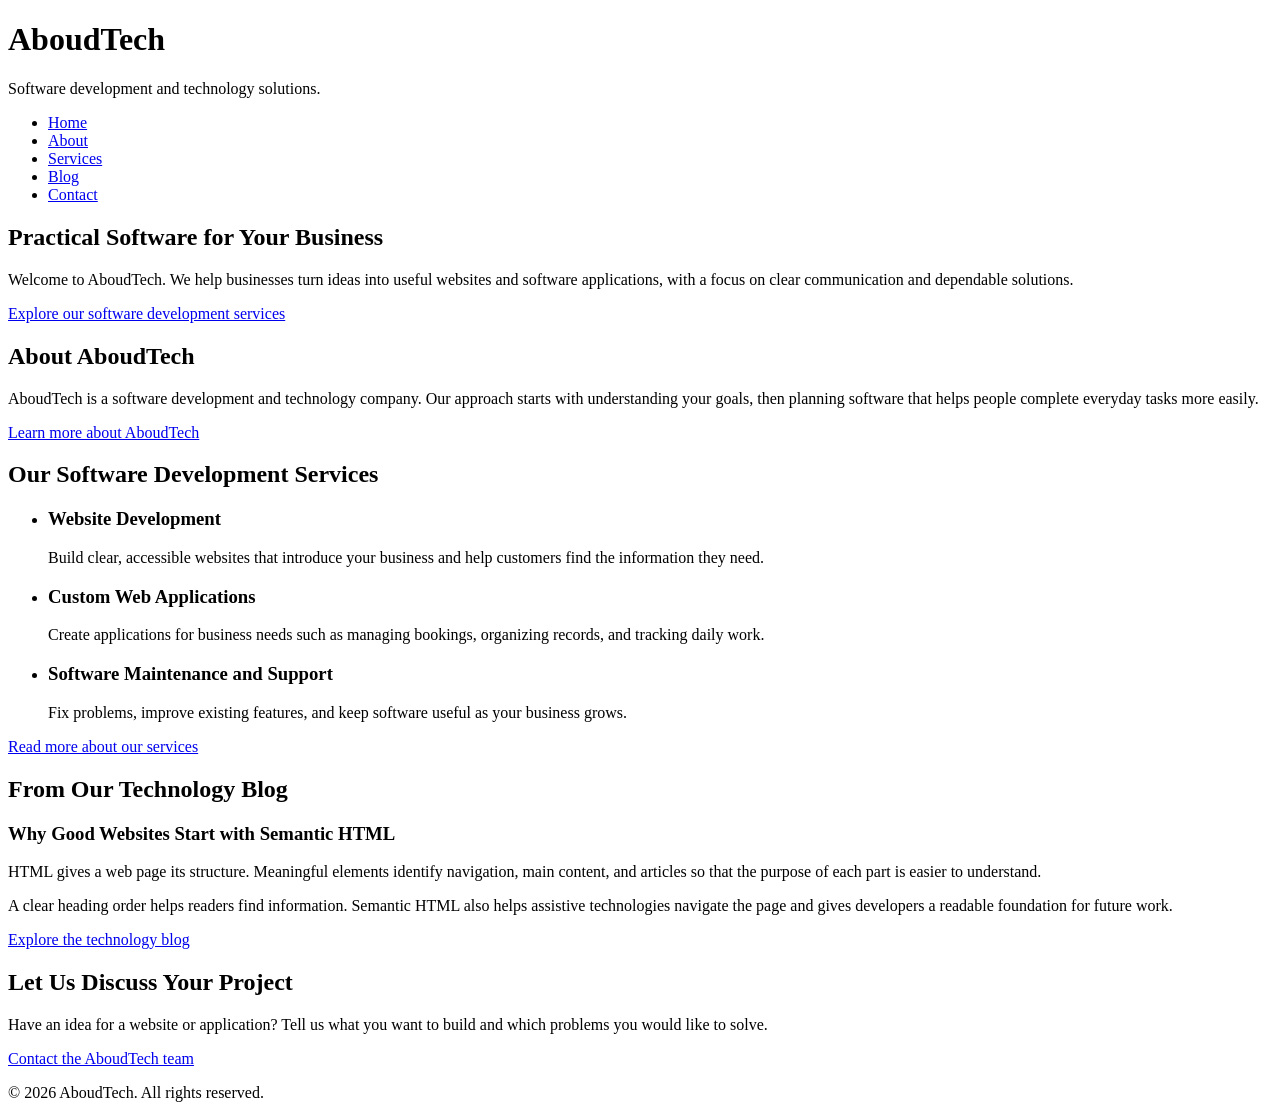
==== index.html @ 1f674611 "feat: create semantic HTML homepage" ====
<!doctype html>
<html lang="en">
  <head>
    <meta charset="UTF-8" />
    <meta name="viewport" content="width=device-width, initial-scale=1.0" />
    <meta
      name="description"
      content="Explore AboudTech's software development services, including websites, web applications, and ongoing software support."
    />
    <title>AboudTech | Home</title>
  </head>
  <body>
    <header>
      <h1>AboudTech</h1>
      <p>Software development and technology solutions.</p>
      <nav>
        <ul>
          <li><a href="index.html">Home</a></li>
          <li><a href="about.html">About</a></li>
          <li><a href="services.html">Services</a></li>
          <li><a href="blog.html">Blog</a></li>
          <li><a href="contact.html">Contact</a></li>
        </ul>
      </nav>
    </header>

    <main>
      <section>
        <h2>Practical Software for Your Business</h2>
        <p>
          Welcome to AboudTech. We help businesses turn ideas into useful websites
          and software applications, with a focus on clear communication and
          dependable solutions.
        </p>
        <p><a href="#services">Explore our software development services</a></p>
      </section>

      <section>
        <h2>About AboudTech</h2>
        <p>
          AboudTech is a software development and technology company. Our approach
          starts with understanding your goals, then planning software that helps
          people complete everyday tasks more easily.
        </p>
        <p><a href="about.html">Learn more about AboudTech</a></p>
      </section>

      <section id="services">
        <h2>Our Software Development Services</h2>
        <ul>
          <li>
            <h3>Website Development</h3>
            <p>
              Build clear, accessible websites that introduce your business and
              help customers find the information they need.
            </p>
          </li>
          <li>
            <h3>Custom Web Applications</h3>
            <p>
              Create applications for business needs such as managing bookings,
              organizing records, and tracking daily work.
            </p>
          </li>
          <li>
            <h3>Software Maintenance and Support</h3>
            <p>
              Fix problems, improve existing features, and keep software useful
              as your business grows.
            </p>
          </li>
        </ul>
        <p><a href="services.html">Read more about our services</a></p>
      </section>

      <section>
        <h2>From Our Technology Blog</h2>
        <article>
          <h3>Why Good Websites Start with Semantic HTML</h3>
          <p>
            HTML gives a web page its structure. Meaningful elements identify
            navigation, main content, and articles so that the purpose of each
            part is easier to understand.
          </p>
          <p>
            A clear heading order helps readers find information. Semantic HTML
            also helps assistive technologies navigate the page and gives
            developers a readable foundation for future work.
          </p>
        </article>
        <p><a href="blog.html">Explore the technology blog</a></p>
      </section>

      <section>
        <h2>Let Us Discuss Your Project</h2>
        <p>
          Have an idea for a website or application? Tell us what you want to
          build and which problems you would like to solve.
        </p>
        <p><a href="contact.html">Contact the AboudTech team</a></p>
      </section>
    </main>

    <footer>
      <p>&copy; 2026 AboudTech. All rights reserved.</p>
    </footer>
  </body>
</html>
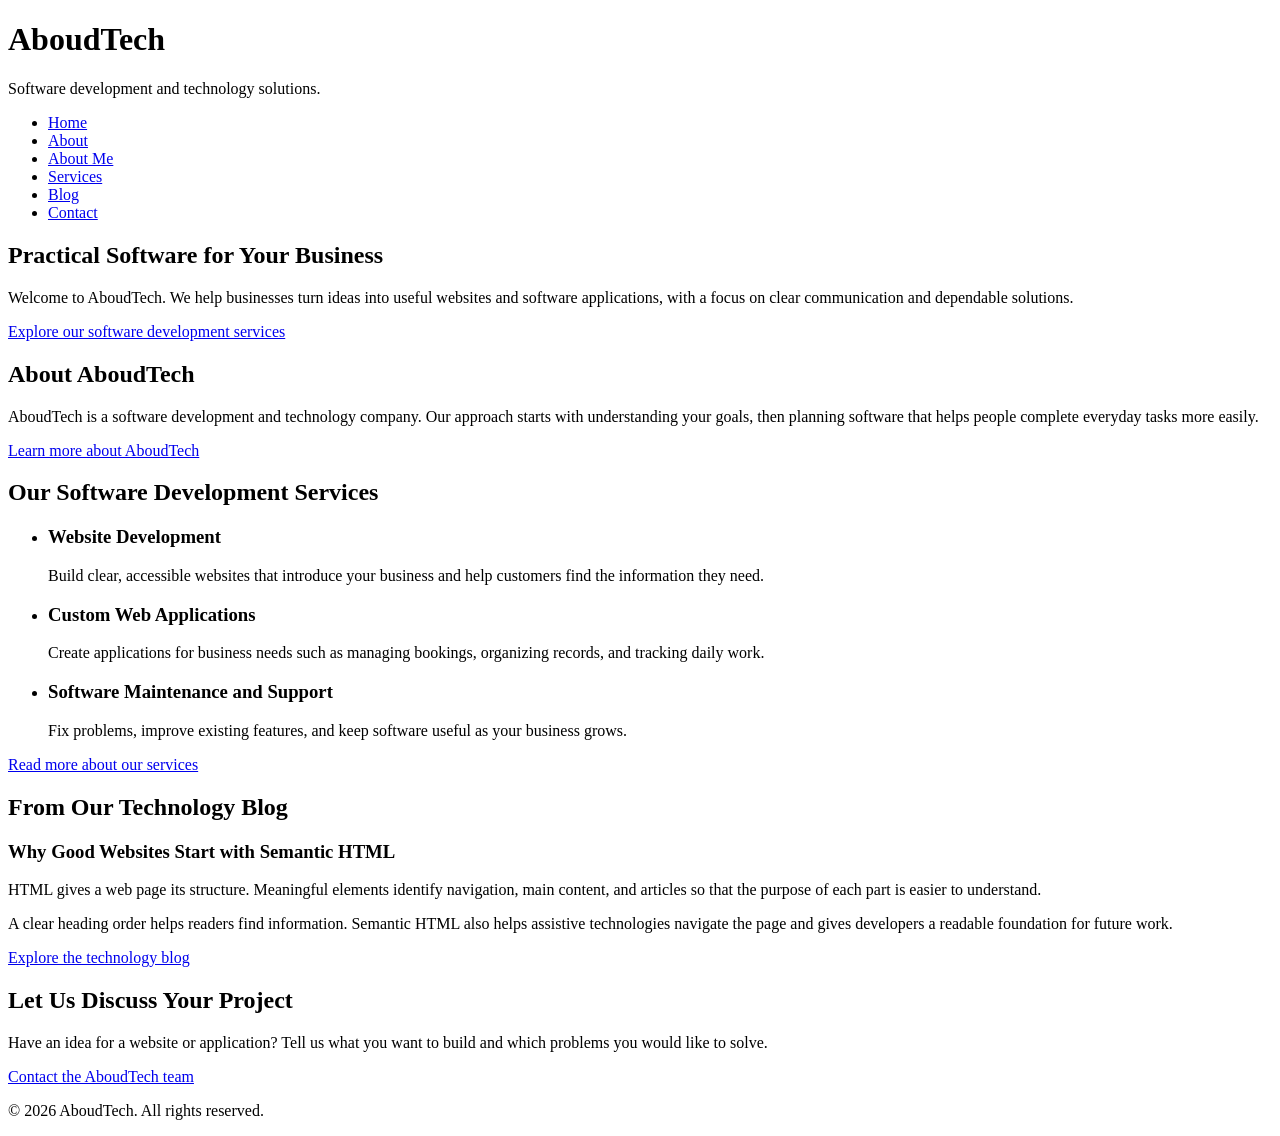
==== commit a87d2089: "add semantic personal profile and navigation" ====
--- a/index.html
+++ b/index.html
@@ -17,6 +17,7 @@
         <ul>
           <li><a href="index.html">Home</a></li>
           <li><a href="about.html">About</a></li>
+          <li><a href="profile.html">About Me</a></li>
           <li><a href="services.html">Services</a></li>
           <li><a href="blog.html">Blog</a></li>
           <li><a href="contact.html">Contact</a></li>
@@ -28,9 +29,9 @@
       <section>
         <h2>Practical Software for Your Business</h2>
         <p>
-          Welcome to AboudTech. We help businesses turn ideas into useful websites
-          and software applications, with a focus on clear communication and
-          dependable solutions.
+          Welcome to AboudTech. We help businesses turn ideas into useful
+          websites and software applications, with a focus on clear
+          communication and dependable solutions.
         </p>
         <p><a href="#services">Explore our software development services</a></p>
       </section>
@@ -38,9 +39,9 @@
       <section>
         <h2>About AboudTech</h2>
         <p>
-          AboudTech is a software development and technology company. Our approach
-          starts with understanding your goals, then planning software that helps
-          people complete everyday tasks more easily.
+          AboudTech is a software development and technology company. Our
+          approach starts with understanding your goals, then planning software
+          that helps people complete everyday tasks more easily.
         </p>
         <p><a href="about.html">Learn more about AboudTech</a></p>
       </section>
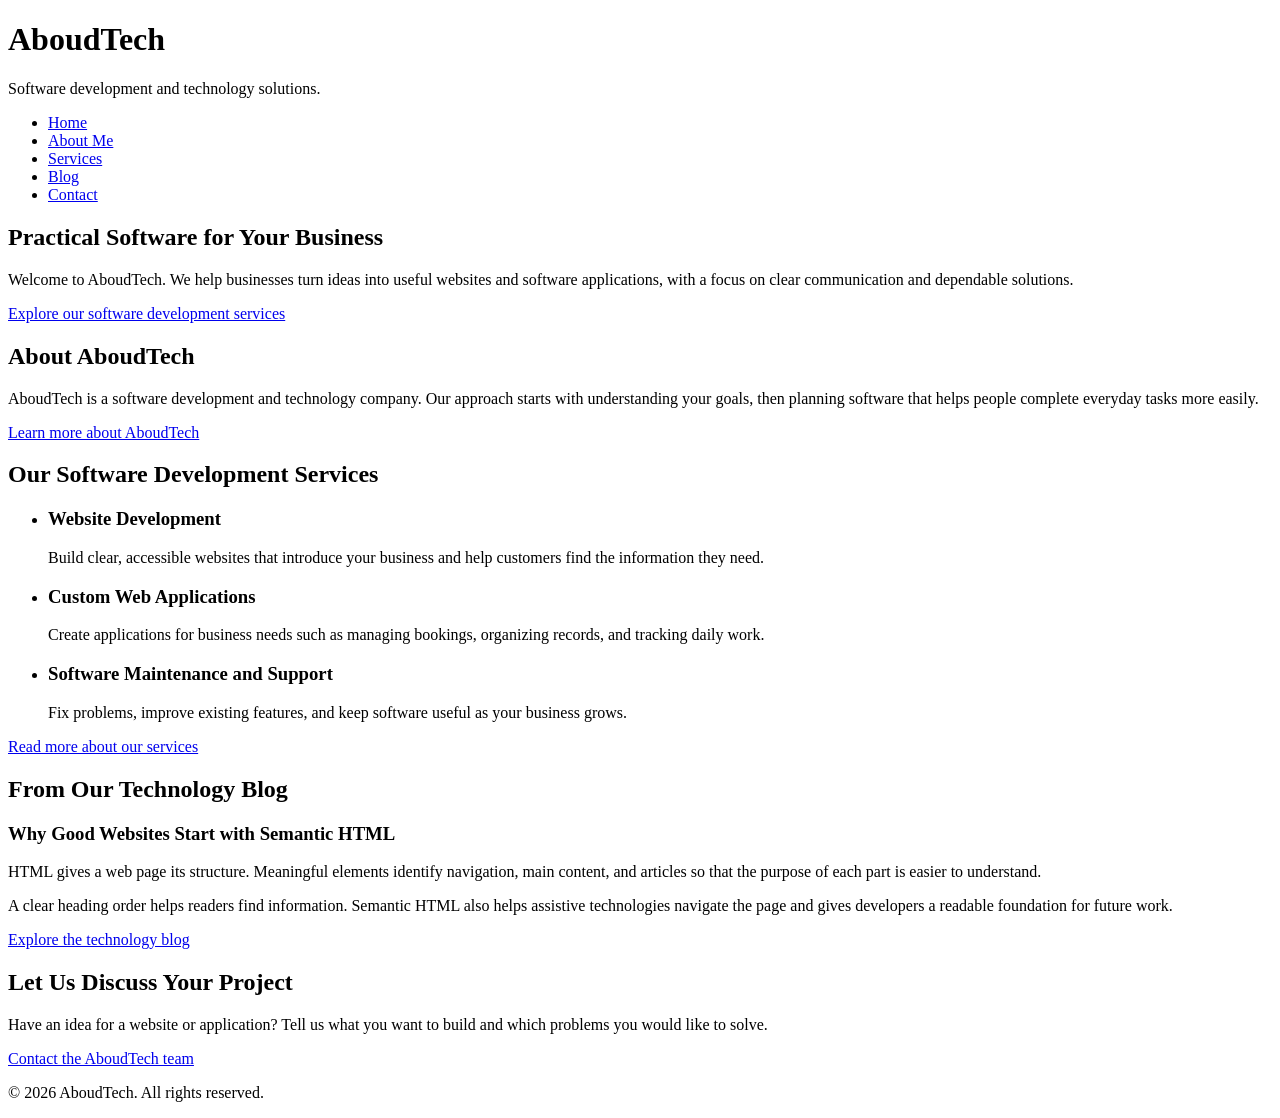
==== commit ce58ba19: "fix: remove duplicate About navigation link" ====
--- a/index.html
+++ b/index.html
@@ -16,7 +16,6 @@
       <nav>
         <ul>
           <li><a href="index.html">Home</a></li>
-          <li><a href="about.html">About</a></li>
           <li><a href="profile.html">About Me</a></li>
           <li><a href="services.html">Services</a></li>
           <li><a href="blog.html">Blog</a></li>
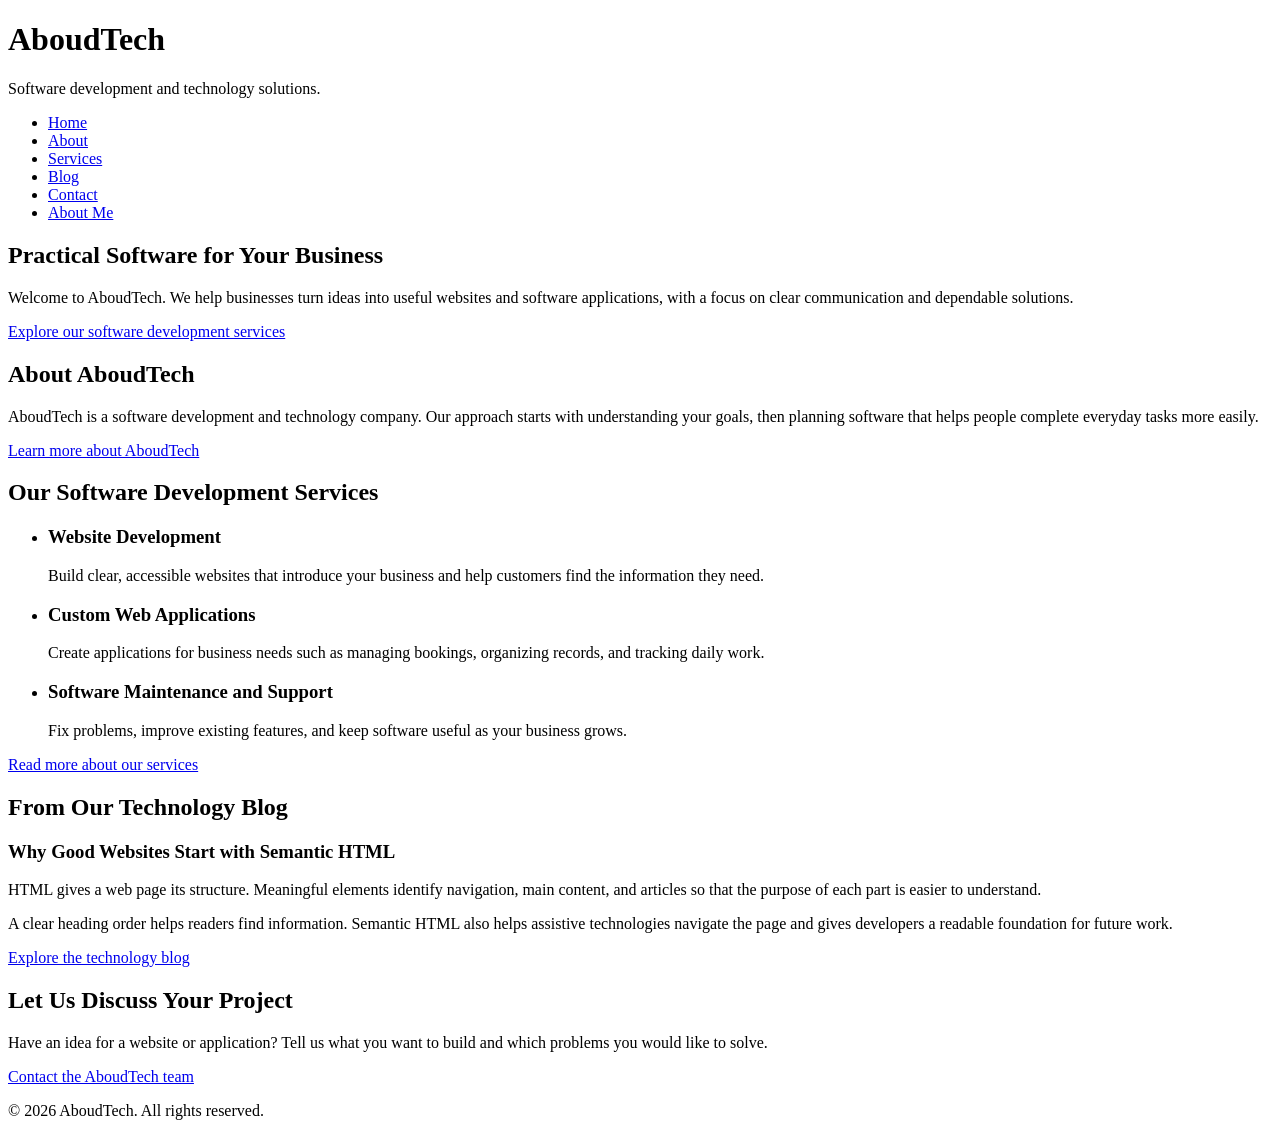
==== commit da57c138: "Added new pages and contact form" ====
--- a/index.html
+++ b/index.html
@@ -13,13 +13,14 @@
     <header>
       <h1>AboudTech</h1>
       <p>Software development and technology solutions.</p>
-      <nav>
+      <nav aria-label="Main navigation">
         <ul>
-          <li><a href="index.html">Home</a></li>
-          <li><a href="profile.html">About Me</a></li>
+          <li><a href="index.html" aria-current="page">Home</a></li>
+          <li><a href="about.html">About</a></li>
           <li><a href="services.html">Services</a></li>
           <li><a href="blog.html">Blog</a></li>
           <li><a href="contact.html">Contact</a></li>
+          <li><a href="profile.html">About Me</a></li>
         </ul>
       </nav>
     </header>
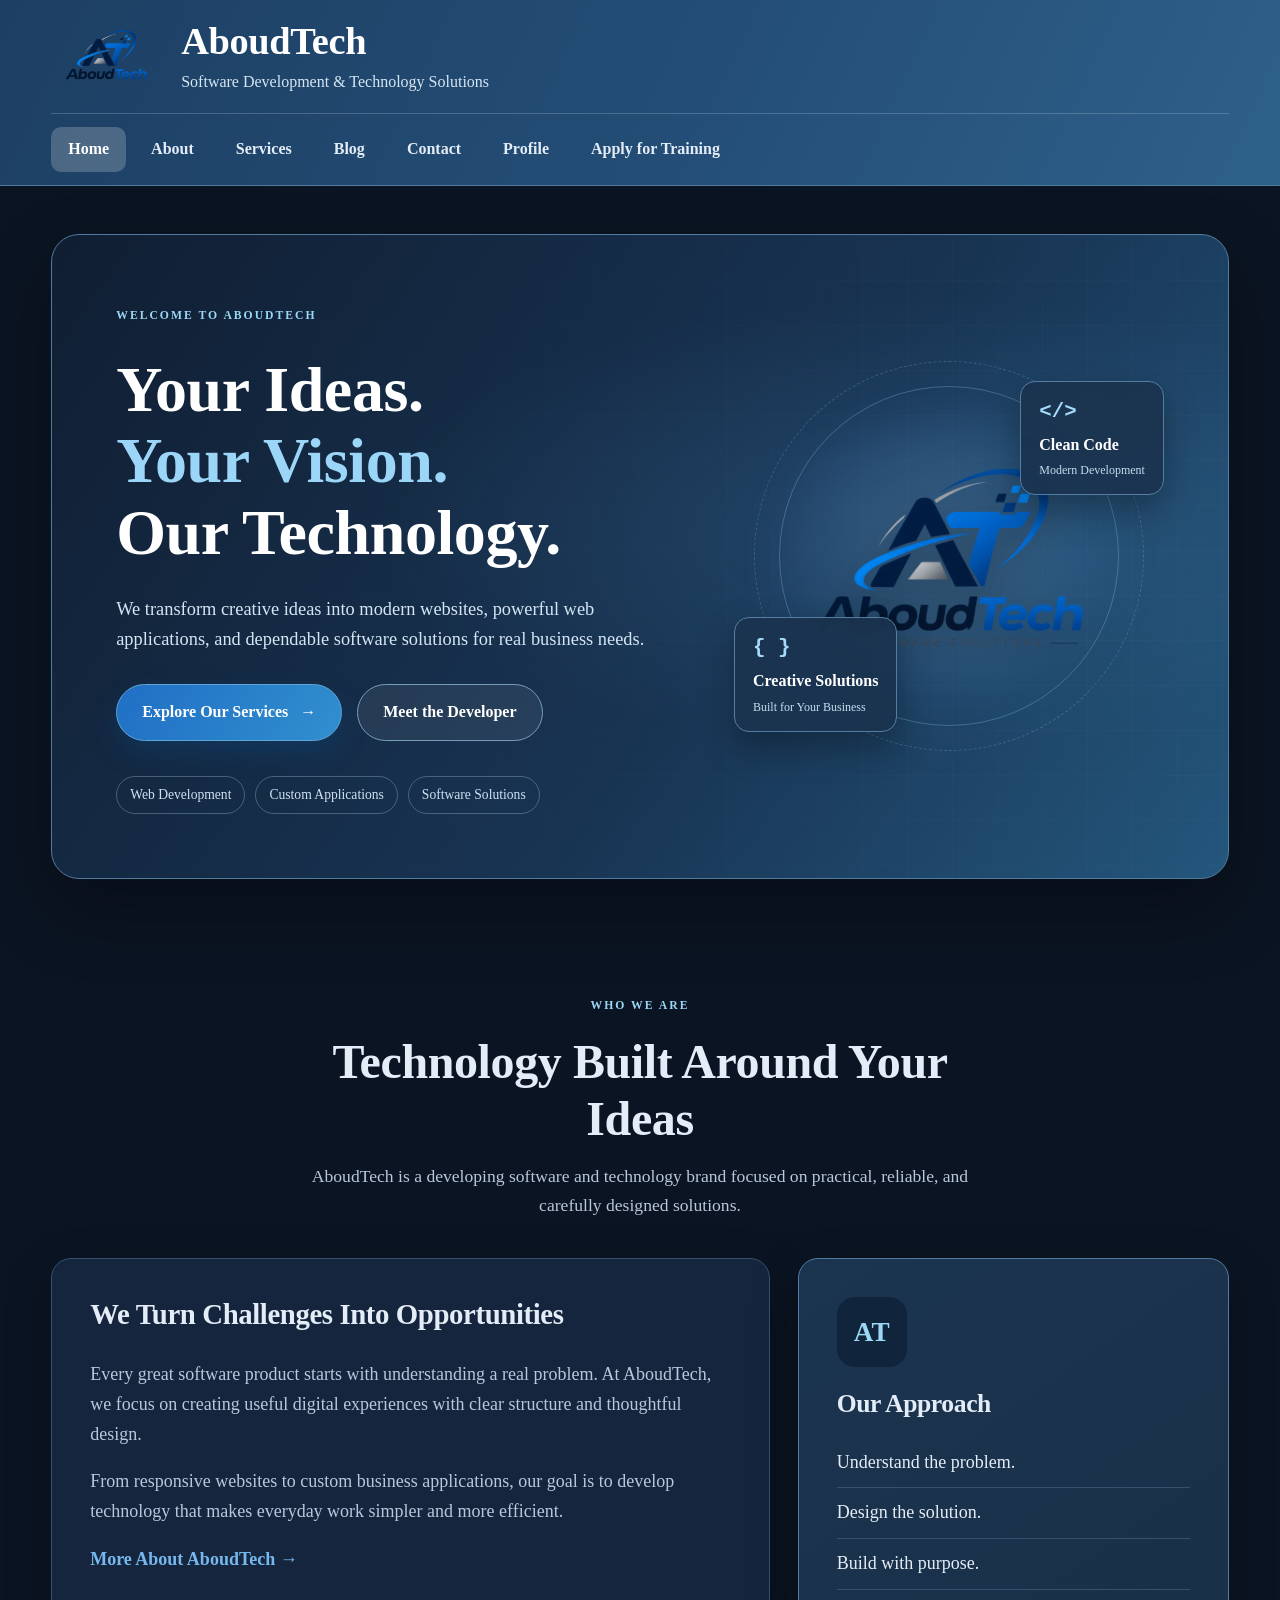
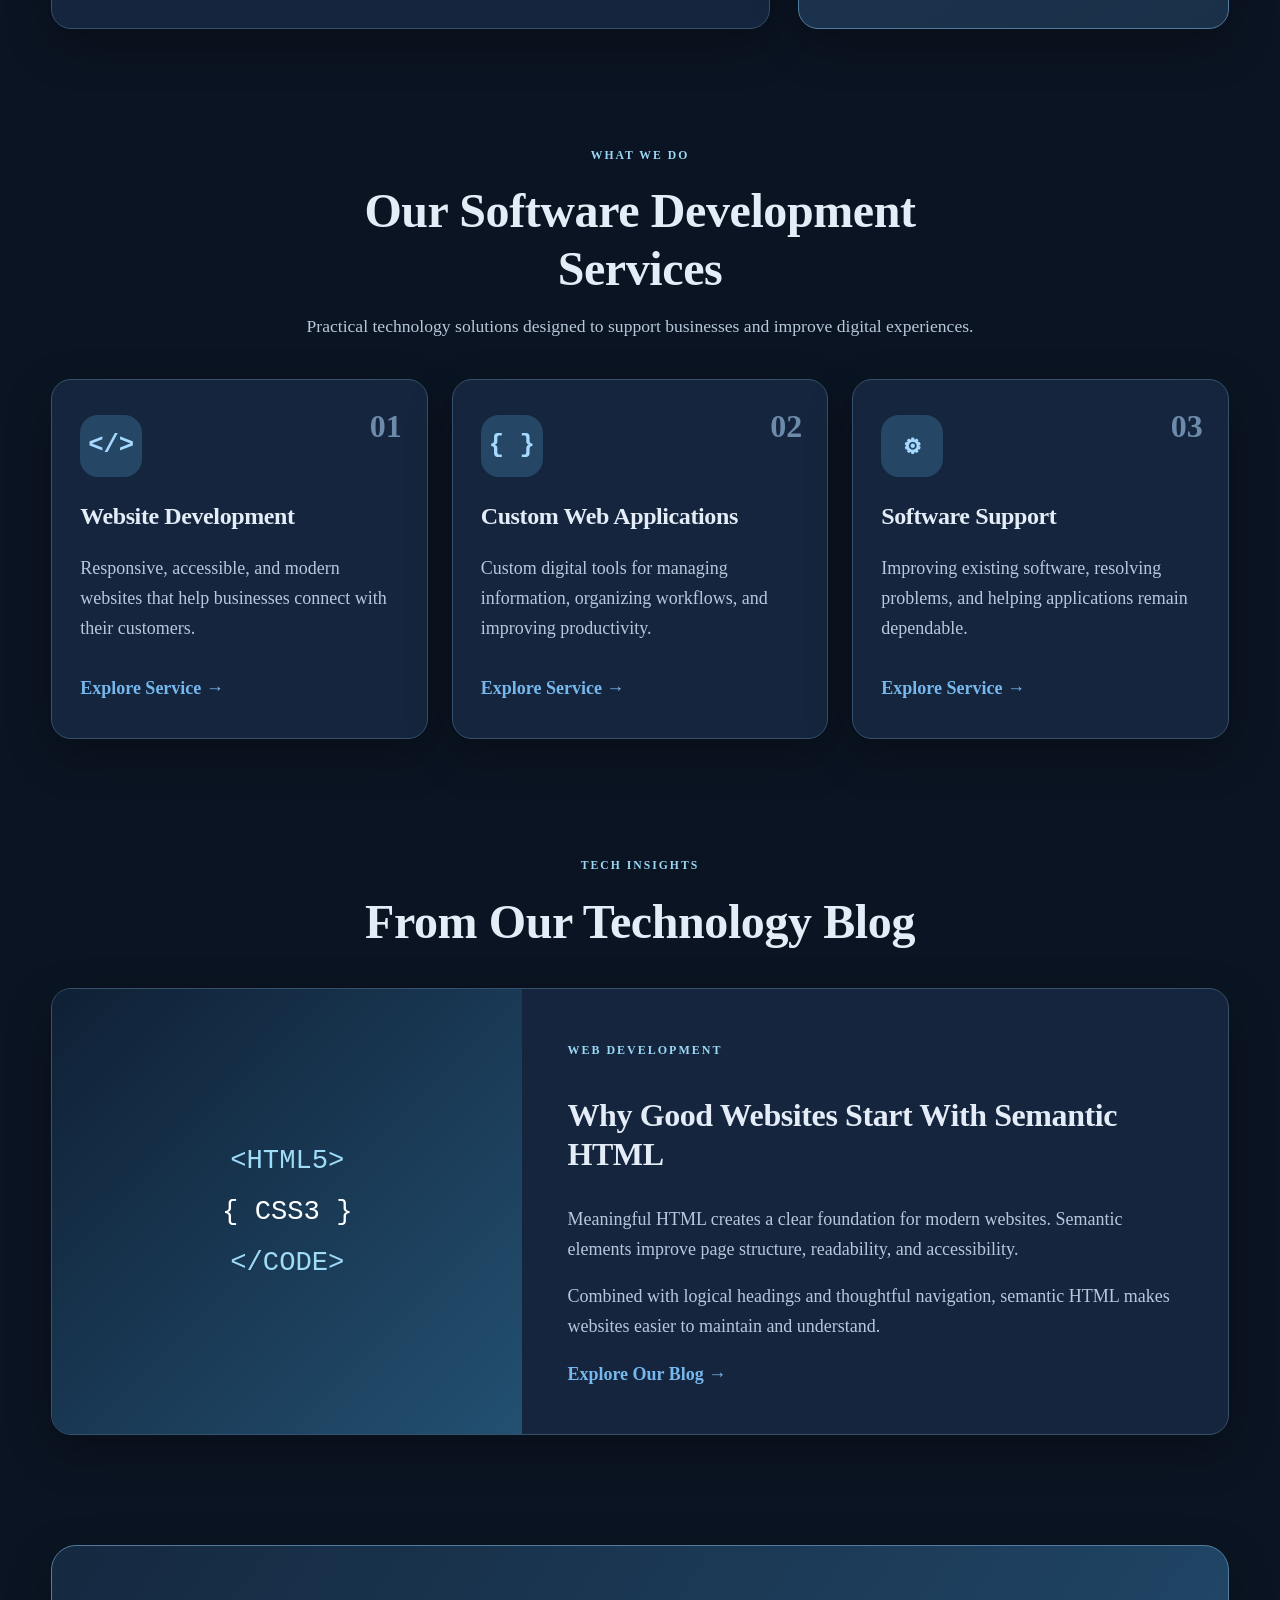
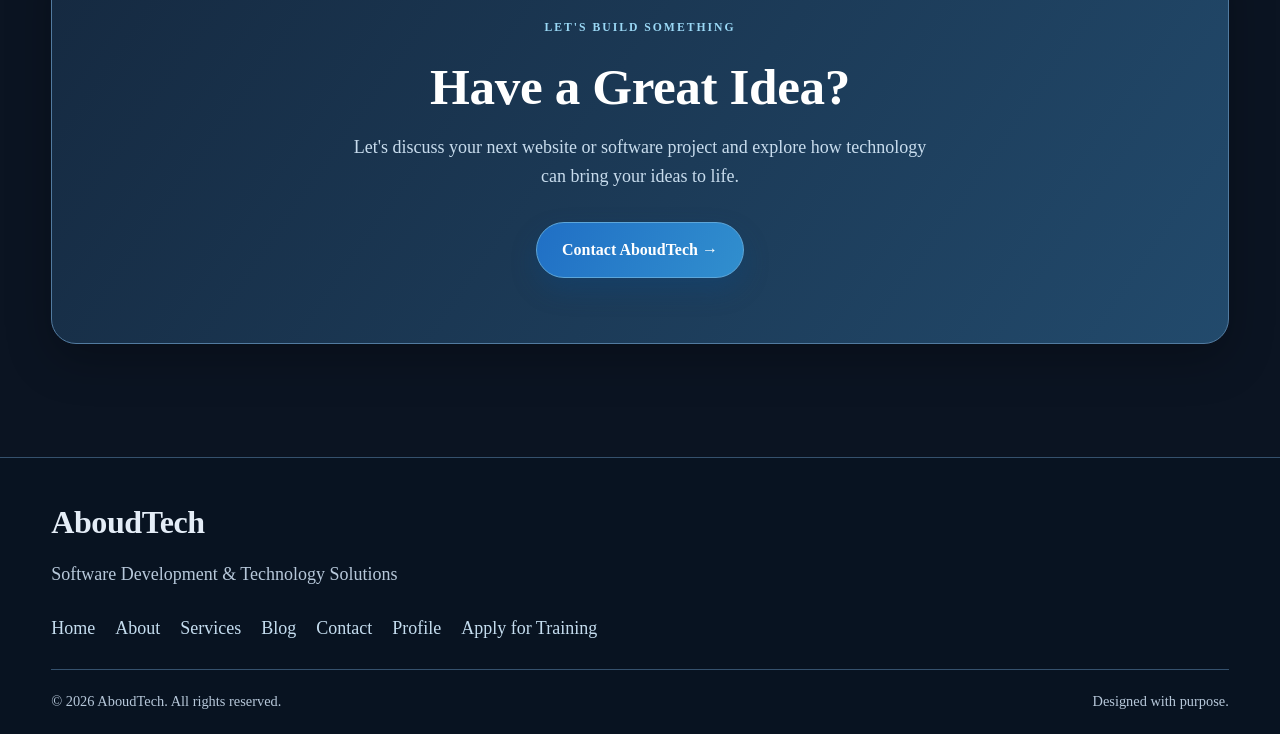
==== commit 1d8ee8b8: "Finished Days 1 to 5 HTML and CSS website" ====
--- a/index.html
+++ b/index.html
@@ -5,105 +5,258 @@
     <meta name="viewport" content="width=device-width, initial-scale=1.0" />
     <meta
       name="description"
-      content="Explore AboudTech's software development services, including websites, web applications, and ongoing software support."
+      content="AboudTech builds modern websites, web applications, and practical software solutions."
     />
-    <title>AboudTech | Home</title>
+    <title>AboudTech | Software Solutions</title>
+    <link rel="stylesheet" href="assets/css/style.css" />
   </head>
+
   <body>
-    <header>
-      <h1>AboudTech</h1>
-      <p>Software development and technology solutions.</p>
-      <nav aria-label="Main navigation">
-        <ul>
-          <li><a href="index.html" aria-current="page">Home</a></li>
-          <li><a href="about.html">About</a></li>
-          <li><a href="services.html">Services</a></li>
-          <li><a href="blog.html">Blog</a></li>
-          <li><a href="contact.html">Contact</a></li>
-          <li><a href="profile.html">About Me</a></li>
-        </ul>
-      </nav>
+    <!-- Website Header -->
+    <header class="site-header">
+      <div class="header-container">
+        <div class="brand">
+          <a href="index.html" class="site-logo" aria-label="AboudTech Home">
+            <img
+              src="assets/images/aboudtech-logo.png"
+              alt="AboudTech logo"
+              width="110"
+            />
+          </a>
+          <div class="brand-info">
+            <h1>AboudTech</h1>
+            <p>Software Development & Technology Solutions</p>
+          </div>
+        </div>
+
+        <nav aria-label="Main navigation">
+          <ul>
+            <li><a href="index.html" aria-current="page">Home</a></li>
+            <li><a href="about.html">About</a></li>
+            <li><a href="services.html">Services</a></li>
+            <li><a href="blog.html">Blog</a></li>
+            <li><a href="contact.html">Contact</a></li>
+            <li><a href="profile.html">Profile</a></li>
+            <li><a href="application.html">Apply for Training</a></li>
+          </ul>
+        </nav>
+      </div>
     </header>
 
-    <main>
-      <section>
-        <h2>Practical Software for Your Business</h2>
-        <p>
-          Welcome to AboudTech. We help businesses turn ideas into useful
-          websites and software applications, with a focus on clear
-          communication and dependable solutions.
-        </p>
-        <p><a href="#services">Explore our software development services</a></p>
-      </section>
-
-      <section>
-        <h2>About AboudTech</h2>
-        <p>
-          AboudTech is a software development and technology company. Our
-          approach starts with understanding your goals, then planning software
-          that helps people complete everyday tasks more easily.
-        </p>
-        <p><a href="about.html">Learn more about AboudTech</a></p>
-      </section>
-
-      <section id="services">
-        <h2>Our Software Development Services</h2>
-        <ul>
-          <li>
+    <main class="home-main">
+      <!-- Premium Hero -->
+      <section class="hero" aria-labelledby="hero-title">
+        <div class="hero-content">
+          <span class="eyebrow">WELCOME TO ABOUDTECH</span>
+
+          <h2 id="hero-title">
+            Your Ideas.
+            <span>Your Vision.</span>
+            Our Technology.
+          </h2>
+
+          <p>
+            We transform creative ideas into modern websites, powerful web
+            applications, and dependable software solutions for real business
+            needs.
+          </p>
+
+          <div class="hero-actions">
+            <a href="services.html" class="btn btn-primary">
+              Explore Our Services
+              <span aria-hidden="true">&rarr;</span>
+            </a>
+            <a href="profile.html" class="btn btn-outline">
+              Meet the Developer
+            </a>
+          </div>
+
+          <div class="hero-tags" aria-label="Our focus areas">
+            <span>Web Development</span>
+            <span>Custom Applications</span>
+            <span>Software Solutions</span>
+          </div>
+        </div>
+
+        <div class="hero-visual" aria-hidden="true">
+          <div class="orbit orbit-one"></div>
+          <div class="orbit orbit-two"></div>
+
+          <div class="hero-logo-card">
+            <img src="assets/images/aboudtech-logo.png" alt="" />
+          </div>
+
+          <div class="floating-card floating-one">
+            <span class="floating-symbol">&lt;/&gt;</span>
+            <strong>Clean Code</strong>
+            <small>Modern Development</small>
+          </div>
+
+          <div class="floating-card floating-two">
+            <span class="floating-symbol">{ }</span>
+            <strong>Creative Solutions</strong>
+            <small>Built for Your Business</small>
+          </div>
+        </div>
+      </section>
+
+      <!-- About Section -->
+      <section class="about-section" aria-labelledby="about-title">
+        <div class="section-heading">
+          <span class="section-label">WHO WE ARE</span>
+          <h2 id="about-title">Technology Built Around Your Ideas</h2>
+          <p>
+            AboudTech is a developing software and technology brand focused on
+            practical, reliable, and carefully designed solutions.
+          </p>
+        </div>
+
+        <div class="about-content">
+          <div class="about-description">
+            <h3>We Turn Challenges Into Opportunities</h3>
+            <p>
+              Every great software product starts with understanding a real
+              problem. At AboudTech, we focus on creating useful digital
+              experiences with clear structure and thoughtful design.
+            </p>
+            <p>
+              From responsive websites to custom business applications, our goal
+              is to develop technology that makes everyday work simpler and more
+              efficient.
+            </p>
+            <a href="about.html" class="text-link">
+              More About AboudTech &rarr;
+            </a>
+          </div>
+
+          <div class="about-highlight">
+            <div class="highlight-icon" aria-hidden="true">AT</div>
+            <h3>Our Approach</h3>
+            <p>Understand the problem.</p>
+            <p>Design the solution.</p>
+            <p>Build with purpose.</p>
+          </div>
+        </div>
+      </section>
+
+      <!-- Services -->
+      <section
+        id="services"
+        class="services-section"
+        aria-labelledby="services-title"
+      >
+        <div class="section-heading">
+          <span class="section-label">WHAT WE DO</span>
+          <h2 id="services-title">Our Software Development Services</h2>
+          <p>
+            Practical technology solutions designed to support businesses and
+            improve digital experiences.
+          </p>
+        </div>
+
+        <ul class="service-grid">
+          <li class="service-card">
+            <span class="service-number">01</span>
+            <span class="service-icon" aria-hidden="true">&lt;/&gt;</span>
             <h3>Website Development</h3>
             <p>
-              Build clear, accessible websites that introduce your business and
-              help customers find the information they need.
-            </p>
+              Responsive, accessible, and modern websites that help businesses
+              connect with their customers.
+            </p>
+            <a href="services.html">Explore Service &rarr;</a>
           </li>
-          <li>
+
+          <li class="service-card">
+            <span class="service-number">02</span>
+            <span class="service-icon" aria-hidden="true">{ }</span>
             <h3>Custom Web Applications</h3>
             <p>
-              Create applications for business needs such as managing bookings,
-              organizing records, and tracking daily work.
-            </p>
+              Custom digital tools for managing information, organizing
+              workflows, and improving productivity.
+            </p>
+            <a href="services.html">Explore Service &rarr;</a>
           </li>
-          <li>
-            <h3>Software Maintenance and Support</h3>
-            <p>
-              Fix problems, improve existing features, and keep software useful
-              as your business grows.
-            </p>
+
+          <li class="service-card">
+            <span class="service-number">03</span>
+            <span class="service-icon" aria-hidden="true">&#9881;</span>
+            <h3>Software Support</h3>
+            <p>
+              Improving existing software, resolving problems, and helping
+              applications remain dependable.
+            </p>
+            <a href="services.html">Explore Service &rarr;</a>
           </li>
         </ul>
-        <p><a href="services.html">Read more about our services</a></p>
-      </section>
-
-      <section>
-        <h2>From Our Technology Blog</h2>
-        <article>
-          <h3>Why Good Websites Start with Semantic HTML</h3>
-          <p>
-            HTML gives a web page its structure. Meaningful elements identify
-            navigation, main content, and articles so that the purpose of each
-            part is easier to understand.
-          </p>
-          <p>
-            A clear heading order helps readers find information. Semantic HTML
-            also helps assistive technologies navigate the page and gives
-            developers a readable foundation for future work.
-          </p>
+      </section>
+
+      <!-- Technology Blog -->
+      <section class="blog-section" aria-labelledby="blog-title">
+        <div class="section-heading">
+          <span class="section-label">TECH INSIGHTS</span>
+          <h2 id="blog-title">From Our Technology Blog</h2>
+        </div>
+
+        <article class="featured-article">
+          <div class="article-illustration" aria-hidden="true">
+            <span>&lt;HTML5&gt;</span>
+            <span>{ CSS3 }</span>
+            <span>&lt;/CODE&gt;</span>
+          </div>
+
+          <div class="article-content">
+            <span class="article-category">WEB DEVELOPMENT</span>
+            <h3>Why Good Websites Start With Semantic HTML</h3>
+            <p>
+              Meaningful HTML creates a clear foundation for modern websites.
+              Semantic elements improve page structure, readability, and
+              accessibility.
+            </p>
+            <p>
+              Combined with logical headings and thoughtful navigation, semantic
+              HTML makes websites easier to maintain and understand.
+            </p>
+            <a href="blog.html" class="text-link"> Explore Our Blog &rarr; </a>
+          </div>
         </article>
-        <p><a href="blog.html">Explore the technology blog</a></p>
-      </section>
-
-      <section>
-        <h2>Let Us Discuss Your Project</h2>
+      </section>
+
+      <!-- Contact CTA -->
+      <section class="contact-cta" aria-labelledby="contact-title">
+        <span class="section-label">LET'S BUILD SOMETHING</span>
+        <h2 id="contact-title">Have a Great Idea?</h2>
         <p>
-          Have an idea for a website or application? Tell us what you want to
-          build and which problems you would like to solve.
+          Let's discuss your next website or software project and explore how
+          technology can bring your ideas to life.
         </p>
-        <p><a href="contact.html">Contact the AboudTech team</a></p>
+        <a href="contact.html" class="btn btn-primary">
+          Contact AboudTech &rarr;
+        </a>
       </section>
     </main>
 
-    <footer>
-      <p>&copy; 2026 AboudTech. All rights reserved.</p>
+    <footer class="site-footer">
+      <div class="footer-inner">
+        <div class="footer-brand">
+          <h2>AboudTech</h2>
+          <p>Software Development & Technology Solutions</p>
+        </div>
+
+        <nav aria-label="Footer navigation">
+          <a href="index.html">Home</a>
+          <a href="about.html">About</a>
+          <a href="services.html">Services</a>
+          <a href="blog.html">Blog</a>
+          <a href="contact.html">Contact</a>
+          <a href="profile.html">Profile</a>
+          <a href="application.html">Apply for Training</a>
+        </nav>
+
+        <div class="footer-bottom">
+          <p>&copy; 2026 AboudTech. All rights reserved.</p>
+          <p>Designed with purpose.</p>
+        </div>
+      </div>
     </footer>
   </body>
 </html>
--- a/assets/css/style.css
+++ b/assets/css/style.css
@@ -0,0 +1,2465 @@
+/* AboudTech — Midnight Blue | HTML5 + CSS3 Foundation */
+/* One design system; no JavaScript or external CSS framework. */
+:root {
+  --navy: #0d2342;
+  --navy-dark: #0b1422;
+  --blue: #318be2;
+  --sky: #76b8ed;
+  --cyan: #9ad8f5;
+  --background: #0b1422;
+  --surface: #14253d;
+  --surface-soft: #1b344f;
+  --surface-raised: #203d5c;
+  --text: #e4edf7;
+  --muted: #b7c8da;
+  --white: #ffffff;
+  --border: #35516d;
+  --border-strong: #527ba0;
+  --radius: 20px;
+  --shadow: 0 16px 45px rgba(0, 0, 0, 0.25);
+  --shadow-hover: 0 24px 55px rgba(0, 0, 0, 0.36);
+}
+
+/* Base */
+*,
+*::before,
+*::after {
+  box-sizing: border-box;
+}
+html {
+  scroll-behavior: smooth;
+}
+body {
+  margin: 0;
+  font:
+    18px/1.65 "Times New Roman",
+    Times,
+    serif;
+  color: var(--text);
+  background: var(--background);
+}
+button,
+input,
+select,
+textarea {
+  font: inherit;
+}
+img {
+  display: block;
+  max-width: 100%;
+}
+a {
+  color: var(--sky);
+  transition:
+    color 0.25s ease,
+    background-color 0.25s ease,
+    transform 0.25s ease;
+}
+a:hover {
+  color: var(--cyan);
+}
+a:focus-visible,
+button:focus-visible,
+input:focus-visible,
+select:focus-visible,
+textarea:focus-visible {
+  outline: 3px solid var(--cyan);
+  outline-offset: 3px;
+}
+h1,
+h2,
+h3,
+h4 {
+  line-height: 1.2;
+  letter-spacing: -0.4px;
+}
+
+/* Header: muted deep blue, rather than a bright strip */
+body > header {
+  padding: 0;
+  color: var(--text);
+  background: linear-gradient(115deg, #1d3f63, #244e77 56%, #2e618a);
+  border-bottom: 1px solid var(--border-strong);
+}
+.header-container,
+.footer-inner {
+  width: min(92%, 1200px);
+  margin-inline: auto;
+}
+.brand {
+  display: flex;
+  align-items: center;
+  gap: 20px;
+  padding: 18px 0;
+}
+.site-logo {
+  display: inline-flex;
+  flex-shrink: 0;
+  align-items: center;
+}
+.site-logo img {
+  width: 110px;
+  height: auto;
+  object-fit: contain;
+}
+.brand-info h1,
+body > header h1 {
+  margin: 0;
+  color: var(--white);
+  font-size: clamp(1.8rem, 3vw, 2.6rem);
+}
+body > header .brand-info p,
+body > header p {
+  margin: 5px 0 0;
+  color: #d6e6f4;
+  font-size: 1rem;
+}
+body > header nav {
+  border-top: 1px solid rgba(214, 230, 244, 0.22);
+  padding: 13px 0;
+}
+body > header nav ul {
+  display: flex;
+  flex-wrap: wrap;
+  align-items: center;
+  gap: 8px;
+  list-style: none;
+  margin: 0;
+  padding: 0;
+}
+body > header nav a {
+  display: inline-block;
+  padding: 9px 17px;
+  border-radius: 10px;
+  color: var(--text);
+  font-size: 1rem;
+  font-weight: bold;
+  text-decoration: none;
+}
+body > header nav a:hover,
+body > header nav a:focus-visible {
+  background: rgba(255, 255, 255, 0.13);
+  color: var(--white);
+}
+body > header nav a[aria-current="page"] {
+  background: rgba(255, 255, 255, 0.2);
+  color: var(--white);
+}
+
+/* Main and section headings */
+main {
+  width: min(92%, 1200px);
+  margin-inline: auto;
+  padding: 48px 0;
+}
+main > section {
+  margin-bottom: 65px;
+}
+.section-heading {
+  max-width: 720px;
+  margin: 0 auto 38px;
+  text-align: center;
+}
+.section-label,
+.eyebrow {
+  display: inline-block;
+  font-size: 0.73rem;
+  font-weight: bold;
+  letter-spacing: 2px;
+  text-transform: uppercase;
+  color: var(--cyan);
+}
+.section-heading h2 {
+  margin: 14px 0;
+  font-size: clamp(2rem, 4vw, 3rem);
+  color: var(--text);
+}
+.section-heading p {
+  margin: 0;
+  color: var(--muted);
+  font-size: 1.1rem;
+}
+
+/* Hero banner, grid, buttons and visual */
+.hero {
+  position: relative;
+  display: grid;
+  grid-template-columns: 1.15fr 0.85fr;
+  align-items: center;
+  gap: 36px;
+  min-height: 550px;
+  padding: clamp(35px, 5vw, 70px);
+  overflow: hidden;
+  isolation: isolate;
+  border: 1px solid var(--border-strong);
+  border-radius: 28px;
+  color: var(--white);
+  background:
+    radial-gradient(
+      ellipse at 75% 45%,
+      rgba(86, 152, 208, 0.18),
+      transparent 45%
+    ),
+    linear-gradient(125deg, #101e32 0%, #183453 58%, #24567c 100%);
+  box-shadow: 0 30px 70px rgba(0, 0, 0, 0.3);
+}
+.hero::before {
+  content: "";
+  position: absolute;
+  inset: 0;
+  z-index: -1;
+  opacity: 0.17;
+  background-image:
+    linear-gradient(rgba(255, 255, 255, 0.12) 1px, transparent 1px),
+    linear-gradient(90deg, rgba(255, 255, 255, 0.12) 1px, transparent 1px);
+  background-size: 45px 45px;
+  mask-image: linear-gradient(to right, transparent, black);
+}
+.hero .eyebrow {
+  color: var(--cyan);
+}
+.hero h2 {
+  max-width: 660px;
+  margin: 25px 0;
+  font-size: clamp(2.6rem, 5vw, 4.5rem);
+  line-height: 1.12;
+  color: var(--white);
+}
+.hero h2 span {
+  display: block;
+  color: #9bd6f8;
+}
+.hero-content > p {
+  max-width: 560px;
+  color: #d4e5f4;
+  font-size: 1.15rem;
+}
+.hero-actions {
+  display: flex;
+  gap: 15px;
+  flex-wrap: wrap;
+  margin-top: 30px;
+}
+.btn,
+main a.btn {
+  display: inline-flex;
+  align-items: center;
+  justify-content: center;
+  gap: 12px;
+  padding: 14px 25px;
+  border: 1px solid transparent;
+  border-radius: 50px;
+  font-size: 1rem;
+  font-weight: bold;
+  text-decoration: none;
+  transition:
+    transform 0.25s ease,
+    box-shadow 0.25s ease,
+    background-color 0.25s ease;
+}
+.btn-primary,
+main a.btn-primary {
+  color: var(--white);
+  background: linear-gradient(120deg, #206fc5, #318fce);
+  box-shadow: 0 12px 25px rgba(11, 71, 130, 0.35);
+  border-color: #5da6d9;
+}
+.btn-outline,
+main a.btn-outline {
+  border-color: #789bb9;
+  background: rgba(255, 255, 255, 0.07);
+  color: var(--white);
+}
+.btn:hover,
+main a.btn:hover {
+  transform: translateY(-3px);
+}
+.btn-primary:hover,
+main a.btn-primary:hover {
+  color: var(--white);
+  box-shadow: 0 18px 32px rgba(21, 105, 185, 0.42);
+}
+.btn-outline:hover,
+main a.btn-outline:hover {
+  color: var(--white);
+  background: rgba(255, 255, 255, 0.16);
+}
+.hero-tags {
+  display: flex;
+  flex-wrap: wrap;
+  gap: 10px;
+  margin-top: 35px;
+}
+.hero-tags span {
+  padding: 7px 13px;
+  border: 1px solid rgba(205, 232, 252, 0.28);
+  border-radius: 50px;
+  color: #cfe2f3;
+  font-size: 0.85rem;
+}
+.hero-visual {
+  position: relative;
+  display: grid;
+  place-items: center;
+  min-height: 390px;
+}
+.hero-logo-card {
+  position: relative;
+  z-index: 2;
+  display: grid;
+  place-items: center;
+  width: min(85%, 360px);
+  padding: 0;
+  background: transparent;
+  border: 0;
+  box-shadow: none;
+  animation: logo-float 6s ease-in-out infinite;
+}
+.hero-logo-card img {
+  display: block;
+  width: 100%;
+  height: auto;
+  object-fit: contain;
+  filter: drop-shadow(0 13px 25px rgba(0, 0, 0, 0.35));
+}
+.hero-logo-card::before {
+  content: "";
+  position: absolute;
+  inset: -7%;
+  z-index: -1;
+  border-radius: 50%;
+  background: radial-gradient(
+    circle,
+    rgba(146, 195, 234, 0.22),
+    rgba(77, 143, 202, 0.12) 55%,
+    transparent 75%
+  );
+  filter: blur(18px);
+}
+.orbit {
+  position: absolute;
+  width: 340px;
+  height: 340px;
+  max-width: 100%;
+  border-radius: 50%;
+  border: 1px solid rgba(152, 205, 239, 0.3);
+}
+.orbit-one {
+  animation: orbit-spin 28s linear infinite;
+}
+.orbit-two {
+  width: 390px;
+  height: 390px;
+  border-style: dashed;
+  border-color: rgba(152, 205, 239, 0.23);
+  animation: orbit-spin-reverse 36s linear infinite;
+}
+.floating-card {
+  position: absolute;
+  z-index: 3;
+  display: flex;
+  flex-direction: column;
+  gap: 3px;
+  padding: 13px 18px;
+  border: 1px solid #537da3;
+  border-radius: 15px;
+  background: rgba(27, 52, 79, 0.94);
+  box-shadow: 0 15px 35px rgba(0, 0, 0, 0.3);
+  color: var(--white);
+  backdrop-filter: blur(8px);
+}
+.floating-card strong {
+  font-size: 1rem;
+}
+.floating-card small {
+  font-size: 0.75rem;
+  color: #c5ddef;
+}
+.floating-symbol {
+  font-family: monospace;
+  font-size: 1.3rem;
+  font-weight: bold;
+  color: #a4dafa;
+}
+.floating-one {
+  top: 5%;
+  right: 0;
+  animation: card-float-one 5s ease-in-out infinite;
+}
+.floating-two {
+  bottom: 5%;
+  left: 0;
+  animation: card-float-two 6s ease-in-out infinite;
+}
+.hero-content {
+  animation: hero-enter 0.9s ease-out both;
+}
+.hero-visual {
+  animation: visual-enter 1.1s ease-out both;
+}
+
+/* About and services */
+.about-section,
+.blog-section {
+  padding: 45px 0;
+}
+.about-content {
+  display: grid;
+  grid-template-columns: 1.25fr 0.75fr;
+  gap: 28px;
+  align-items: stretch;
+}
+.about-description,
+.about-highlight,
+.service-card,
+#services li,
+.featured-article {
+  border: 1px solid var(--border);
+  border-radius: var(--radius);
+  background: var(--surface);
+  box-shadow: var(--shadow);
+}
+.about-description,
+.about-highlight {
+  padding: 38px;
+}
+.about-description h3 {
+  margin-top: 0;
+  font-size: 1.8rem;
+  color: var(--text);
+}
+.about-description p,
+.service-card p,
+#services li p,
+.article-content p {
+  color: var(--muted);
+}
+.about-highlight {
+  background: linear-gradient(145deg, var(--surface-soft), #1a3049);
+  border-color: var(--border-strong);
+}
+.highlight-icon {
+  display: grid;
+  place-items: center;
+  width: 70px;
+  height: 70px;
+  margin-bottom: 22px;
+  border-radius: 18px;
+  background: #10243b;
+  color: var(--cyan);
+  font-size: 1.7rem;
+  font-weight: bold;
+}
+.about-highlight h3 {
+  margin: 0 0 18px;
+  color: var(--text);
+  font-size: 1.6rem;
+}
+.about-highlight p {
+  padding: 10px 0;
+  margin: 0;
+  border-bottom: 1px solid var(--border);
+}
+.text-link {
+  color: var(--sky);
+  font-weight: bold;
+  text-decoration: none;
+}
+.text-link:hover {
+  color: var(--cyan);
+}
+.service-grid,
+#services ul {
+  display: grid;
+  grid-template-columns: repeat(3, minmax(0, 1fr));
+  gap: 24px;
+  padding: 0;
+  margin: 0;
+  list-style: none;
+}
+.service-card,
+#services li {
+  position: relative;
+  padding: 35px 28px;
+  transition:
+    transform 0.3s ease,
+    box-shadow 0.3s ease,
+    border-color 0.3s ease;
+}
+.service-card:hover,
+#services li:hover {
+  transform: translateY(-8px);
+  border-color: var(--border-strong);
+  box-shadow: var(--shadow-hover);
+}
+.service-number {
+  position: absolute;
+  top: 20px;
+  right: 25px;
+  color: #6c8baa;
+  font-size: 2rem;
+  font-weight: bold;
+}
+.service-icon {
+  display: grid;
+  place-items: center;
+  width: 62px;
+  height: 62px;
+  margin-bottom: 25px;
+  border-radius: 18px;
+  background: #254765;
+  color: #a6d9ff;
+  font: bold 1.6rem monospace;
+}
+.service-card h3,
+#services li h3 {
+  font-size: 1.5rem;
+  color: var(--text);
+}
+.service-card a {
+  display: inline-block;
+  margin-top: 12px;
+  font-weight: bold;
+  text-decoration: none;
+}
+
+/* Blog, CTA, footer */
+.featured-article {
+  display: grid;
+  grid-template-columns: 0.8fr 1.2fr;
+  gap: 0;
+  overflow: hidden;
+}
+.article-illustration {
+  display: flex;
+  flex-direction: column;
+  align-items: center;
+  justify-content: center;
+  gap: 20px;
+  min-height: 300px;
+  padding: 35px;
+  background: linear-gradient(135deg, #0f2035, #235071);
+}
+.article-illustration span {
+  font: 1.7rem monospace;
+  color: #9fdcf8;
+}
+.article-illustration span:nth-child(2) {
+  color: var(--white);
+}
+.article-content {
+  padding: clamp(25px, 4vw, 45px);
+}
+.article-category {
+  color: var(--cyan);
+  font-size: 0.75rem;
+  font-weight: bold;
+  letter-spacing: 2px;
+}
+.article-content h3 {
+  font-size: 2rem;
+  color: var(--text);
+}
+.contact-cta {
+  padding: 65px 30px;
+  border: 1px solid var(--border-strong);
+  border-radius: 25px;
+  text-align: center;
+  background: linear-gradient(125deg, #152940, #224a6c);
+  color: var(--white);
+  box-shadow: var(--shadow);
+}
+.contact-cta .section-label {
+  color: var(--cyan);
+}
+.contact-cta h2 {
+  margin: 15px 0;
+  font-size: clamp(2rem, 4vw, 3.2rem);
+  color: var(--white);
+}
+.contact-cta p {
+  max-width: 600px;
+  margin: 0 auto 30px;
+  color: #c8dced;
+}
+body > footer {
+  background: #081321;
+  color: var(--text);
+  padding: 45px 0 20px;
+  border-top: 1px solid var(--border);
+}
+.footer-brand h2 {
+  font-size: 2rem;
+  margin: 0;
+}
+.footer-brand p {
+  color: var(--muted);
+}
+body > footer nav {
+  display: flex;
+  flex-wrap: wrap;
+  gap: 20px;
+  margin: 25px 0;
+}
+body > footer a {
+  color: #c5ddef;
+  text-decoration: none;
+}
+body > footer a:hover {
+  color: var(--cyan);
+}
+.footer-bottom {
+  display: flex;
+  justify-content: space-between;
+  flex-wrap: wrap;
+  gap: 15px;
+  border-top: 1px solid var(--border);
+  padding-top: 20px;
+  color: var(--muted);
+  font-size: 0.9rem;
+}
+.footer-bottom p {
+  margin: 0;
+}
+
+/* All existing secondary pages, including forms */
+main:not(.home-main) > section {
+  padding: clamp(25px, 4vw, 45px);
+  margin-bottom: 25px;
+  border: 1px solid var(--border);
+  border-radius: var(--radius);
+  background: var(--surface);
+  box-shadow: var(--shadow);
+}
+main:not(.home-main) h2 {
+  color: var(--text);
+  font-size: clamp(1.7rem, 3vw, 2.5rem);
+}
+main:not(.home-main) h3 {
+  color: var(--text);
+}
+main:not(.home-main) article {
+  margin: 20px 0;
+}
+main:not(.home-main) a {
+  overflow-wrap: anywhere;
+}
+form {
+  max-width: 850px;
+}
+form label {
+  display: inline-block;
+  margin: 12px 0 6px;
+  font-weight: bold;
+  color: var(--text);
+}
+form input:not([type="checkbox"]):not([type="radio"]),
+form select,
+form textarea {
+  display: block;
+  width: 100%;
+  max-width: 100%;
+  padding: 12px 15px;
+  border: 1px solid var(--border-strong);
+  border-radius: 10px;
+  background: #0d1d30;
+  color: var(--text);
+  color-scheme: dark;
+}
+form input::placeholder,
+form textarea::placeholder {
+  color: #a3b6ca;
+  opacity: 1;
+}
+form textarea {
+  min-height: 130px;
+  resize: vertical;
+}
+form fieldset {
+  margin: 20px 0;
+  padding: 20px;
+  border: 1px solid var(--border);
+  border-radius: 12px;
+}
+form legend {
+  padding: 0 8px;
+  font-weight: bold;
+  color: var(--text);
+}
+form input[type="checkbox"],
+form input[type="radio"] {
+  accent-color: var(--blue);
+}
+form button,
+form input[type="submit"] {
+  padding: 12px 25px;
+  border: 1px solid #5da6d9;
+  border-radius: 10px;
+  background: #216dad;
+  color: var(--white);
+  font-weight: bold;
+  cursor: pointer;
+}
+form button:hover,
+form input[type="submit"]:hover {
+  background: #318be2;
+}
+
+/* Responsive widths */
+@media (min-width: 1440px) {
+  .header-container,
+  .footer-inner,
+  main {
+    width: min(90%, 1600px);
+  }
+  .hero {
+    grid-template-columns: minmax(0, 1.1fr) minmax(0, 0.9fr);
+    min-height: 640px;
+    gap: 65px;
+    padding: 75px;
+  }
+  .hero h2 {
+    font-size: clamp(3.5rem, 4vw, 5rem);
+  }
+  .hero-content > p {
+    max-width: 650px;
+    font-size: 1.2rem;
+  }
+  .hero-visual {
+    min-height: 480px;
+  }
+  .hero-logo-card {
+    width: min(78%, 440px);
+  }
+  .orbit-one {
+    width: 430px;
+    height: 430px;
+  }
+  .orbit-two {
+    width: 490px;
+    height: 490px;
+  }
+  .floating-one {
+    top: 2%;
+    right: 0;
+  }
+  .floating-two {
+    bottom: 2%;
+    left: 0;
+  }
+}
+@media (min-width: 1920px) {
+  .hero {
+    min-height: 700px;
+  }
+  .hero h2 {
+    font-size: 5.2rem;
+  }
+}
+@media (max-width: 950px) {
+  .hero {
+    grid-template-columns: 1fr;
+    gap: 30px;
+  }
+  .hero-visual {
+    min-height: 330px;
+  }
+  .about-content,
+  .featured-article {
+    grid-template-columns: 1fr;
+  }
+  .service-grid,
+  #services ul {
+    grid-template-columns: repeat(2, minmax(0, 1fr));
+  }
+}
+@media (max-width: 600px) {
+  body {
+    font-size: 16px;
+  }
+  .brand {
+    gap: 12px;
+  }
+  .site-logo img {
+    width: 75px;
+  }
+  .brand-info h1 {
+    font-size: 1.6rem;
+  }
+  body > header .brand-info p {
+    font-size: 0.8rem;
+  }
+  body > header nav a {
+    padding: 8px 10px;
+  }
+  main {
+    width: 94%;
+    padding: 25px 0;
+  }
+  .hero {
+    padding: 38px 22px;
+    border-radius: 20px;
+  }
+  .hero h2 {
+    font-size: clamp(2.1rem, 9vw, 2.7rem);
+  }
+  .hero-visual {
+    min-height: 290px;
+  }
+  .hero-logo-card {
+    width: 65%;
+  }
+  .orbit-one {
+    width: 250px;
+    height: 250px;
+  }
+  .orbit-two {
+    width: 280px;
+    height: 280px;
+  }
+  .floating-card {
+    padding: 8px 11px;
+  }
+  .floating-card strong {
+    font-size: 0.8rem;
+  }
+  .floating-card small {
+    font-size: 0.65rem;
+  }
+  .about-description,
+  .about-highlight {
+    padding: 25px;
+  }
+  .service-grid,
+  #services ul {
+    grid-template-columns: 1fr;
+  }
+  .article-illustration {
+    min-height: 220px;
+  }
+  .contact-cta {
+    padding: 45px 20px;
+  }
+}
+
+/* Motion */
+@keyframes logo-float {
+  0%,
+  100% {
+    transform: translateY(0);
+  }
+  50% {
+    transform: translateY(-14px);
+  }
+}
+@keyframes orbit-spin {
+  from {
+    transform: rotate(0);
+  }
+  to {
+    transform: rotate(360deg);
+  }
+}
+@keyframes orbit-spin-reverse {
+  from {
+    transform: rotate(360deg);
+  }
+  to {
+    transform: rotate(0);
+  }
+}
+@keyframes card-float-one {
+  0%,
+  100% {
+    transform: translateY(0);
+  }
+  50% {
+    transform: translateY(-12px);
+  }
+}
+@keyframes card-float-two {
+  0%,
+  100% {
+    transform: translateY(0);
+  }
+  50% {
+    transform: translateY(10px);
+  }
+}
+@keyframes hero-enter {
+  from {
+    opacity: 0;
+    transform: translateY(24px);
+  }
+  to {
+    opacity: 1;
+    transform: translateY(0);
+  }
+}
+@keyframes visual-enter {
+  from {
+    opacity: 0;
+    transform: scale(0.94);
+  }
+  to {
+    opacity: 1;
+    transform: scale(1);
+  }
+}
+@media (prefers-reduced-motion: reduce) {
+  *,
+  *::before,
+  *::after {
+    scroll-behavior: auto !important;
+    animation-duration: 0.01ms !important;
+    animation-iteration-count: 1 !important;
+    transition-duration: 0.01ms !important;
+  }
+}
+
+/* ==================================
+   About Page
+   ================================== */
+
+.about-page-hero {
+  position: relative;
+  overflow: hidden;
+  background:
+    radial-gradient(
+      circle at 85% 15%,
+      rgba(115, 181, 242, 0.12),
+      transparent 40%
+    ),
+    linear-gradient(125deg, #101e33, #1b344f);
+}
+
+.about-page-hero h2 {
+  max-width: 820px;
+  margin-left: auto;
+  margin-right: auto;
+}
+
+.about-page-actions {
+  justify-content: center;
+}
+
+.about-page .service-card {
+  height: 100%;
+}
+
+.about-page .article-illustration {
+  background: linear-gradient(135deg, #13263e, #25466a);
+}
+
+.about-page .article-illustration span {
+  overflow-wrap: anywhere;
+}
+
+@media (max-width: 600px) {
+  .about-page-hero {
+    padding: 45px 22px;
+  }
+
+  .about-page-actions .btn {
+    width: 100%;
+  }
+}
+
+/* ======================================
+   SERVICES PAGE — MIDNIGHT BLUE
+   ====================================== */
+
+/* Hero */
+.services-hero {
+  position: relative;
+  overflow: hidden;
+  background:
+    radial-gradient(
+      circle at 80% 20%,
+      rgba(63, 142, 215, 0.15),
+      transparent 45%
+    ),
+    linear-gradient(125deg, #101e33, #1b344f);
+}
+
+.services-hero h2 {
+  max-width: 800px;
+  margin-left: auto;
+  margin-right: auto;
+}
+
+.services-hero h2 span {
+  display: block;
+  color: #83c8ee;
+}
+
+/* Service features */
+.services-page .service-card {
+  min-width: 0;
+}
+
+.service-card h4 {
+  margin: 25px 0 15px;
+  font-size: 1.15rem;
+  color: #e4edf7;
+}
+
+.service-features {
+  display: flex;
+  flex-direction: column;
+  gap: 12px;
+  padding-left: 20px;
+  margin: 0;
+  color: #a9bdd1;
+}
+
+.service-features li {
+  padding-left: 5px;
+}
+
+.service-features li::marker {
+  color: #73b5f2;
+}
+
+/* Comparison table */
+.comparison-table-wrapper {
+  width: 100%;
+  overflow-x: auto;
+  border: 1px solid #355470;
+  border-radius: 20px;
+  background: #14253d;
+  box-shadow: 0 18px 45px rgba(0, 0, 0, 0.24);
+}
+
+.comparison-table {
+  width: 100%;
+  min-width: 650px;
+  border-collapse: collapse;
+  color: #e4edf7;
+}
+
+.comparison-table caption {
+  padding: 18px 20px;
+  color: #a9bdd1;
+  font-size: 0.95rem;
+  text-align: left;
+  caption-side: top;
+}
+
+.comparison-table thead {
+  background: #214466;
+}
+
+.comparison-table th,
+.comparison-table td {
+  padding: 22px 24px;
+  text-align: left;
+  vertical-align: top;
+  border-bottom: 1px solid #2c455f;
+}
+
+.comparison-table thead th {
+  color: #eaf4ff;
+  font-weight: bold;
+}
+
+.comparison-table tbody th {
+  color: #98d4ff;
+  font-weight: bold;
+}
+
+.comparison-table tbody td {
+  color: #b8cbe0;
+}
+
+.comparison-table tbody tr {
+  transition: background-color 0.25s ease;
+}
+
+.comparison-table tbody tr:hover {
+  background: #1d3b59;
+}
+
+.comparison-table tbody tr:last-child th,
+.comparison-table tbody tr:last-child td {
+  border-bottom: 0;
+}
+
+/* Process section */
+.process-grid {
+  display: grid;
+  grid-template-columns: repeat(3, minmax(0, 1fr));
+  gap: 24px;
+}
+
+.process-card {
+  position: relative;
+  padding: 32px;
+  border: 1px solid #355470;
+  border-radius: 20px;
+  background: linear-gradient(145deg, #192f49, #13253b);
+  box-shadow: 0 12px 32px rgba(0, 0, 0, 0.22);
+  transition:
+    transform 0.3s ease,
+    border-color 0.3s ease,
+    box-shadow 0.3s ease;
+}
+
+.process-card:hover {
+  transform: translateY(-7px);
+  border-color: #639fce;
+  box-shadow: 0 20px 45px rgba(0, 0, 0, 0.28);
+}
+
+.process-step {
+  display: inline-flex;
+  align-items: center;
+  justify-content: center;
+  width: 58px;
+  height: 58px;
+  margin-bottom: 20px;
+  border-radius: 16px;
+  color: #98d4ff;
+  background: #244b73;
+  font-size: 1.5rem;
+  font-weight: bold;
+}
+
+.process-card h3 {
+  margin: 0 0 14px;
+  color: #e4edf7;
+  font-size: 1.45rem;
+}
+
+.process-card p {
+  margin-bottom: 0;
+  color: #a9bdd1;
+}
+
+/* Contact CTA */
+.services-cta {
+  background: linear-gradient(125deg, #102139, #1b4167);
+}
+
+.services-cta-actions {
+  justify-content: center;
+}
+
+/* Tablet */
+@media (max-width: 950px) {
+  .process-grid {
+    grid-template-columns: repeat(2, minmax(0, 1fr));
+  }
+}
+
+/* Mobile */
+@media (max-width: 600px) {
+  .services-hero,
+  .services-cta {
+    padding: 45px 22px;
+  }
+
+  .process-grid {
+    grid-template-columns: 1fr;
+  }
+
+  .process-card {
+    padding: 25px;
+  }
+
+  .services-cta-actions .btn {
+    width: 100%;
+  }
+
+  .comparison-table th,
+  .comparison-table td {
+    padding: 15px;
+  }
+}
+
+@media (prefers-reduced-motion: reduce) {
+  .process-card,
+  .comparison-table tbody tr {
+    transition: none;
+  }
+}
+
+/* ======================================
+   BLOG PAGE — ABOUDTECH MIDNIGHT BLUE
+   ====================================== */
+
+/* Hero */
+.blog-hero {
+  position: relative;
+  overflow: hidden;
+  background:
+    radial-gradient(
+      circle at 80% 20%,
+      rgba(72, 151, 224, 0.16),
+      transparent 45%
+    ),
+    linear-gradient(125deg, #101e33, #1b344f);
+}
+
+.blog-hero h2 {
+  max-width: 850px;
+  margin-left: auto;
+  margin-right: auto;
+}
+
+/* Topic navigation */
+.blog-topic-nav {
+  display: grid;
+  grid-template-columns: repeat(3, minmax(0, 1fr));
+  gap: 20px;
+}
+
+.blog-topic-link {
+  display: flex;
+  align-items: center;
+  gap: 15px;
+  padding: 22px;
+  color: #e4edf7;
+  text-decoration: none;
+  border: 1px solid #355470;
+  border-radius: 16px;
+  background: linear-gradient(145deg, #192f49, #13263e);
+  box-shadow: 0 12px 28px rgba(0, 0, 0, 0.2);
+  transition:
+    transform 0.3s ease,
+    border-color 0.3s ease,
+    box-shadow 0.3s ease;
+}
+
+.blog-topic-link:hover,
+.blog-topic-link:focus-visible {
+  color: #ffffff;
+  transform: translateY(-5px);
+  border-color: #6eabda;
+  box-shadow: 0 20px 35px rgba(0, 0, 0, 0.3);
+}
+
+.topic-number {
+  color: #83c8ee;
+  font-weight: bold;
+  font-size: 1.3rem;
+}
+
+.blog-topic-link span:last-child {
+  margin-left: auto;
+  color: #83c8ee;
+}
+
+/* Article cards */
+.blog-article-card {
+  display: grid;
+  grid-template-columns: minmax(0, 0.65fr) minmax(0, 1.35fr);
+  overflow: hidden;
+  margin-bottom: 30px;
+  border: 1px solid #355470;
+  border-radius: 22px;
+  background: #14253d;
+  box-shadow: 0 15px 38px rgba(0, 0, 0, 0.25);
+  transition:
+    transform 0.3s ease,
+    border-color 0.3s ease,
+    box-shadow 0.3s ease;
+  scroll-margin-top: 25px;
+}
+
+.blog-article-card:hover {
+  transform: translateY(-5px);
+  border-color: #4e86b5;
+  box-shadow: 0 22px 48px rgba(0, 0, 0, 0.33);
+}
+
+.blog-article-visual {
+  display: flex;
+  flex-direction: column;
+  align-items: center;
+  justify-content: center;
+  gap: 22px;
+  padding: 35px;
+  background:
+    radial-gradient(
+      circle at 50% 50%,
+      rgba(67, 158, 232, 0.18),
+      transparent 60%
+    ),
+    linear-gradient(135deg, #11223b, #244c74);
+  border-right: 1px solid #355470;
+  text-align: center;
+}
+
+.blog-code-tag,
+.blog-code-large {
+  font-family: monospace;
+  overflow-wrap: anywhere;
+}
+
+.blog-code-tag {
+  font-size: 1.1rem;
+  color: #89c6f0;
+}
+
+.blog-code-large {
+  font-size: clamp(1.4rem, 2.5vw, 2.2rem);
+  font-weight: bold;
+  color: #e4edf7;
+  text-shadow: 0 0 28px rgba(111, 197, 255, 0.22);
+}
+
+.blog-article-content {
+  padding: clamp(28px, 4vw, 45px);
+}
+
+.blog-article-content h3 {
+  margin: 15px 0 20px;
+  font-size: clamp(1.7rem, 3vw, 2.2rem);
+  color: #e4edf7;
+}
+
+.blog-article-content p {
+  color: #a9bdd1;
+  line-height: 1.8;
+}
+
+.blog-article-content code {
+  padding: 3px 7px;
+  border-radius: 6px;
+  background: #234466;
+  color: #98d4ff;
+}
+
+.blog-read-link {
+  display: inline-block;
+  margin-top: 15px;
+  color: #91cfff;
+  font-weight: bold;
+  text-decoration: none;
+}
+
+.blog-read-link:hover {
+  color: #ffffff;
+}
+
+/* CTA */
+.blog-cta {
+  background: linear-gradient(125deg, #102139, #1b4167);
+}
+
+.blog-cta-actions {
+  justify-content: center;
+}
+
+/* Tablet */
+@media (max-width: 950px) {
+  .blog-topic-nav {
+    grid-template-columns: 1fr;
+  }
+
+  .blog-article-card {
+    grid-template-columns: 1fr;
+  }
+
+  .blog-article-visual {
+    min-height: 210px;
+    border-right: 0;
+    border-bottom: 1px solid #355470;
+  }
+}
+
+/* Mobile */
+@media (max-width: 600px) {
+  .blog-hero,
+  .blog-cta {
+    padding: 45px 22px;
+  }
+
+  .blog-article-content {
+    padding: 25px;
+  }
+
+  .blog-cta-actions .btn {
+    width: 100%;
+  }
+}
+
+@media (prefers-reduced-motion: reduce) {
+  .blog-topic-link,
+  .blog-article-card {
+    transition: none;
+  }
+}
+
+/* ======================================
+   CONTACT PAGE — MIDNIGHT BLUE
+   ====================================== */
+
+.contact-page-hero {
+  background:
+    radial-gradient(
+      circle at 80% 20%,
+      rgba(89, 170, 238, 0.13),
+      transparent 45%
+    ),
+    linear-gradient(125deg, #101e33, #1b344f);
+}
+
+.contact-page-hero h2 {
+  max-width: 850px;
+  margin-inline: auto;
+}
+
+/* Main contact layout */
+.contact-layout {
+  display: grid;
+  grid-template-columns: minmax(0, 0.8fr) minmax(0, 1.2fr);
+  gap: 28px;
+  align-items: start;
+}
+
+.contact-sidebar {
+  display: grid;
+  gap: 20px;
+}
+
+.contact-info-card {
+  padding: 28px;
+  border: 1px solid #355470;
+  border-radius: 20px;
+  background: linear-gradient(145deg, #1a344f, #13263e);
+  box-shadow: 0 12px 32px rgba(0, 0, 0, 0.2);
+  transition:
+    transform 0.3s ease,
+    border-color 0.3s ease;
+}
+
+.contact-info-card:hover {
+  transform: translateY(-5px);
+  border-color: #619bc9;
+}
+
+.contact-card-icon {
+  display: grid;
+  place-items: center;
+  width: 58px;
+  height: 58px;
+  margin-bottom: 18px;
+  border-radius: 16px;
+  background: #244b73;
+  color: #91d4ff;
+  font-family: monospace;
+  font-weight: bold;
+  font-size: 1.3rem;
+}
+
+.contact-info-card h3 {
+  color: #e4edf7;
+  margin: 0 0 12px;
+  font-size: 1.5rem;
+}
+
+.contact-info-card p {
+  color: #a9bdd1;
+  margin: 0 0 15px;
+}
+
+.contact-info-link {
+  color: #91cfff;
+  font-weight: bold;
+  text-decoration: none;
+  overflow-wrap: anywhere;
+}
+
+.contact-info-link:hover {
+  color: #ffffff;
+}
+
+/* Form panel */
+.contact-form-panel {
+  min-width: 0;
+  padding: clamp(24px, 4vw, 42px);
+  border: 1px solid #355470;
+  border-radius: 22px;
+  background: #14253d;
+  box-shadow: 0 20px 48px rgba(0, 0, 0, 0.25);
+  scroll-margin-top: 24px;
+}
+
+.contact-form-heading h3 {
+  margin: 12px 0 15px;
+  color: #e4edf7;
+  font-size: clamp(1.8rem, 3vw, 2.5rem);
+}
+
+.contact-form-heading p {
+  color: #a9bdd1;
+}
+
+.contact-form-notice {
+  margin: 22px 0;
+  padding: 18px 20px;
+  border: 1px solid #426481;
+  border-left: 4px solid #73b5f2;
+  border-radius: 12px;
+  background: #1b344f;
+}
+
+.contact-form-notice strong {
+  color: #a5d9ff;
+}
+
+.contact-form-notice p {
+  margin: 8px 0 0;
+  color: #c7d9e9;
+  font-size: 0.95rem;
+}
+
+.required-note {
+  color: #b6cadb;
+  font-size: 0.95rem;
+}
+
+/* Form groups */
+.contact-page .contact-fieldset {
+  margin: 25px 0;
+  padding: 24px;
+  border: 1px solid #355470;
+  border-radius: 16px;
+  min-width: 0;
+}
+
+.contact-page .contact-fieldset legend {
+  padding: 0 10px;
+  color: #e4edf7;
+  font-size: 1.2rem;
+}
+
+.contact-page .form-field {
+  margin-bottom: 22px;
+}
+
+.contact-page .form-field:last-child {
+  margin-bottom: 0;
+}
+
+.contact-page .form-field label {
+  display: block;
+  margin: 0 0 8px;
+  color: #e4edf7;
+  font-weight: bold;
+}
+
+.contact-page .form-field label span {
+  color: #a9bdd1;
+  font-size: 0.85rem;
+  font-weight: normal;
+}
+
+/* Inputs */
+.contact-page form input:not([type="radio"]):not([type="checkbox"]),
+.contact-page form textarea {
+  display: block;
+  width: 100%;
+  padding: 14px 16px;
+  border: 1px solid #426481;
+  border-radius: 11px;
+  background: #0e2036;
+  color: #e4edf7;
+  font: inherit;
+  transition:
+    border-color 0.25s ease,
+    box-shadow 0.25s ease;
+}
+
+.contact-page form input::placeholder,
+.contact-page form textarea::placeholder {
+  color: #91a8c0;
+}
+
+.contact-page form input:focus-visible,
+.contact-page form textarea:focus-visible {
+  outline: none;
+  border-color: #82c9f6;
+  box-shadow: 0 0 0 3px rgba(80, 170, 240, 0.18);
+}
+
+.contact-page form textarea {
+  min-height: 150px;
+  resize: vertical;
+}
+
+.contact-page .form-field small {
+  display: block;
+  margin-top: 8px;
+  color: #a9bdd1;
+}
+
+/* Radio and checkbox */
+.contact-choice,
+.contact-agreement {
+  display: flex;
+  align-items: flex-start;
+  gap: 12px;
+}
+
+.contact-choice {
+  margin: 12px 0;
+}
+
+.contact-agreement {
+  padding: 18px;
+  margin: 20px 0 26px;
+  border: 1px solid #355470;
+  border-radius: 12px;
+  background: #1b344f;
+}
+
+.contact-page form input[type="radio"],
+.contact-page form input[type="checkbox"] {
+  flex: 0 0 auto;
+  width: 18px;
+  height: 18px;
+  margin: 5px 0 0;
+  accent-color: #318be2;
+}
+
+.contact-choice label,
+.contact-agreement label {
+  margin: 0;
+  color: #d4e3f0;
+  cursor: pointer;
+}
+
+/* Submit button */
+.contact-page .contact-submit-btn {
+  display: inline-flex;
+  align-items: center;
+  justify-content: center;
+  gap: 14px;
+  width: 100%;
+  padding: 15px 26px;
+  border: 1px solid #70c2f2;
+  border-radius: 50px;
+  background: linear-gradient(135deg, #2079dc, #278cce);
+  color: #ffffff;
+  font-size: 1.05rem;
+  font-weight: bold;
+  cursor: pointer;
+  box-shadow: 0 12px 25px rgba(22, 113, 217, 0.22);
+  transition:
+    transform 0.25s ease,
+    box-shadow 0.25s ease;
+}
+
+.contact-page .contact-submit-btn:hover {
+  transform: translateY(-3px);
+  box-shadow: 0 17px 32px rgba(22, 113, 217, 0.36);
+}
+
+.contact-cta-actions {
+  justify-content: center;
+}
+
+.contact-bottom-cta {
+  background: linear-gradient(125deg, #102139, #1b4167);
+}
+
+/* Responsive */
+@media (max-width: 950px) {
+  .contact-layout {
+    grid-template-columns: 1fr;
+  }
+
+  .contact-sidebar {
+    grid-template-columns: repeat(2, minmax(0, 1fr));
+  }
+}
+
+@media (max-width: 600px) {
+  .contact-sidebar {
+    grid-template-columns: 1fr;
+  }
+
+  .contact-page-hero,
+  .contact-bottom-cta {
+    padding: 45px 22px;
+  }
+
+  .contact-page .contact-fieldset {
+    padding: 16px;
+  }
+
+  .contact-cta-actions .btn {
+    width: 100%;
+  }
+}
+
+@media (prefers-reduced-motion: reduce) {
+  .contact-info-card,
+  .contact-page form input,
+  .contact-page form textarea,
+  .contact-page .contact-submit-btn {
+    transition: none;
+  }
+}
+
+/* =========================================
+   PROFILE PAGE — ABOUDTECH MIDNIGHT BLUE
+   ========================================= */
+
+.profile-page {
+  --profile-bg: #14253d;
+  --profile-raised: #1b344f;
+  --profile-border: #355470;
+  --profile-text: #e4edf7;
+  --profile-muted: #a9bdd1;
+  --profile-accent: #83c8ee;
+}
+
+/* Personal Hero */
+.profile-hero {
+  display: grid;
+  grid-template-columns: minmax(0, 1.2fr) minmax(0, 0.8fr);
+  align-items: center;
+  gap: 50px;
+  padding: clamp(35px, 5vw, 75px);
+  border: 1px solid var(--profile-border);
+  border-radius: 28px;
+  overflow: hidden;
+  background:
+    radial-gradient(
+      circle at 80% 25%,
+      rgba(80, 155, 220, 0.15),
+      transparent 45%
+    ),
+    linear-gradient(125deg, #101e33, #1b344f);
+  box-shadow: 0 25px 60px rgba(0, 0, 0, 0.25);
+}
+
+.profile-hero-content h2 {
+  margin: 18px 0 24px;
+  font-size: clamp(2.6rem, 4.8vw, 4.8rem);
+  color: var(--profile-text);
+}
+
+.profile-hero-content h2 span {
+  display: block;
+  color: var(--profile-accent);
+}
+
+.profile-hero-content p {
+  color: var(--profile-muted);
+  font-size: 1.08rem;
+}
+
+.profile-hero-content .profile-role {
+  font-size: 1.12rem;
+  font-weight: bold;
+  color: #c2ddf5;
+}
+
+.profile-hero-content .profile-intro {
+  color: var(--profile-text);
+}
+
+/* Profile Visual */
+.profile-visual {
+  display: flex;
+  flex-direction: column;
+  align-items: center;
+  justify-content: center;
+  gap: 18px;
+  min-width: 0;
+  margin: 0;
+  text-align: center;
+}
+
+.profile-avatar {
+  display: grid;
+  place-items: center;
+  width: min(100%, 300px);
+  aspect-ratio: 1;
+  border: 2px solid #4d82ae;
+  border-radius: 50%;
+  background: radial-gradient(circle at 35% 30%, #345e85, #142c49 65%, #0c1b2f);
+  box-shadow:
+    0 0 0 14px rgba(115, 181, 242, 0.06),
+    0 0 55px rgba(62, 142, 210, 0.18);
+  animation: profile-avatar-float 6s ease-in-out infinite;
+}
+
+.profile-avatar span {
+  font-size: clamp(4rem, 8vw, 7rem);
+  font-weight: bold;
+  letter-spacing: -5px;
+  color: #a6ddff;
+  text-shadow: 0 0 25px rgba(116, 191, 242, 0.25);
+}
+
+.profile-visual-label {
+  display: flex;
+  flex-direction: column;
+  gap: 4px;
+}
+
+.profile-visual-label strong {
+  color: var(--profile-text);
+  font-size: 1.5rem;
+}
+
+.profile-visual-label span,
+.profile-visual figcaption {
+  color: var(--profile-muted);
+  font-size: 0.9rem;
+}
+
+.profile-visual figcaption {
+  max-width: 260px;
+}
+
+/* Section Navigation */
+.profile-section-nav {
+  display: flex;
+  justify-content: center;
+  flex-wrap: wrap;
+  gap: 10px;
+  padding: 15px;
+  margin: -30px 0 60px;
+  position: relative;
+  z-index: 2;
+  border: 1px solid var(--profile-border);
+  border-radius: 18px;
+  background: #14253d;
+  box-shadow: 0 15px 35px rgba(0, 0, 0, 0.25);
+}
+
+.profile-section-nav a {
+  padding: 9px 15px;
+  border-radius: 10px;
+  color: var(--profile-muted);
+  text-decoration: none;
+  font-weight: bold;
+}
+
+.profile-section-nav a:hover,
+.profile-section-nav a:focus-visible {
+  background: #244b73;
+  color: white;
+}
+
+.profile-page section[id] {
+  scroll-margin-top: 25px;
+}
+
+/* Reusable profile cards */
+.profile-info-card,
+.profile-skill-group,
+.profile-project-card,
+.profile-goals-intro {
+  border: 1px solid var(--profile-border);
+  border-radius: 20px;
+  background: linear-gradient(145deg, #1a344f, #13263e);
+  box-shadow: 0 12px 35px rgba(0, 0, 0, 0.2);
+}
+
+.profile-info-card,
+.profile-skill-group,
+.profile-project-card {
+  transition:
+    transform 0.3s ease,
+    border-color 0.3s ease,
+    box-shadow 0.3s ease;
+}
+
+.profile-info-card:hover,
+.profile-skill-group:hover,
+.profile-project-card:hover {
+  transform: translateY(-6px);
+  border-color: #609ac8;
+  box-shadow: 0 20px 45px rgba(0, 0, 0, 0.3);
+}
+
+.profile-page .profile-section {
+  margin-bottom: 80px;
+}
+
+.profile-two-column {
+  display: grid;
+  grid-template-columns: repeat(2, minmax(0, 1fr));
+  gap: 24px;
+}
+
+.profile-info-card {
+  padding: 35px;
+}
+
+.profile-card-symbol,
+.profile-skill-icon {
+  display: grid;
+  place-items: center;
+  width: 65px;
+  height: 65px;
+  margin-bottom: 22px;
+  border-radius: 17px;
+  background: #244b73;
+  color: var(--profile-accent);
+  font-family: monospace;
+  font-size: 1.2rem;
+  font-weight: bold;
+}
+
+.profile-info-card h3,
+.profile-skill-group h3,
+.profile-project-card h3,
+.profile-goals-intro h3 {
+  color: var(--profile-text);
+  font-size: 1.55rem;
+}
+
+.profile-info-card p,
+.profile-project-card p,
+.profile-goals-intro p {
+  color: var(--profile-muted);
+}
+
+/* Skills */
+.profile-skills-grid {
+  display: grid;
+  grid-template-columns: repeat(4, minmax(0, 1fr));
+  gap: 20px;
+}
+
+.profile-skill-group {
+  min-width: 0;
+  padding: 28px;
+}
+
+.profile-skill-group h3 {
+  font-size: 1.35rem;
+}
+
+.profile-skill-list {
+  display: flex;
+  flex-wrap: wrap;
+  gap: 10px;
+  margin: 20px 0 0;
+  padding: 0;
+  list-style: none;
+}
+
+.profile-skill-list li {
+  padding: 7px 11px;
+  border: 1px solid #365b7d;
+  border-radius: 30px;
+  background: #203d5d;
+  color: #c7deef;
+  font-size: 0.9rem;
+}
+
+/* Projects */
+.profile-project-grid {
+  display: grid;
+  grid-template-columns: repeat(3, minmax(0, 1fr));
+  gap: 24px;
+}
+
+.profile-project-card {
+  position: relative;
+  display: flex;
+  flex-direction: column;
+  min-width: 0;
+  padding: 35px 28px;
+}
+
+.profile-project-number {
+  position: absolute;
+  top: 18px;
+  right: 25px;
+  color: #6688a7;
+  font-size: 1.8rem;
+  font-weight: bold;
+}
+
+.profile-project-category {
+  display: inline-block;
+  margin: 30px 0 10px;
+  color: var(--profile-accent);
+  font-family: Arial, sans-serif;
+  font-size: 0.72rem;
+  font-weight: bold;
+  letter-spacing: 1.5px;
+}
+
+.profile-project-card h3 {
+  margin: 10px 0 15px;
+}
+
+.profile-project-card p {
+  flex: 1;
+}
+
+.profile-project-link {
+  display: inline-block;
+  margin-top: 15px;
+  color: #98d4ff;
+  font-weight: bold;
+  text-decoration: none;
+}
+
+.profile-project-link:hover {
+  color: white;
+}
+
+/* Career Goals */
+.profile-goals-layout {
+  display: grid;
+  grid-template-columns: 1fr 1fr;
+  gap: 25px;
+}
+
+.profile-goals-intro {
+  padding: 35px;
+}
+
+.profile-goals-intro h3 {
+  margin-top: 0;
+}
+
+.profile-goals-list {
+  display: flex;
+  flex-direction: column;
+  justify-content: center;
+  gap: 15px;
+  margin: 0;
+  padding: 30px 35px 30px 55px;
+  border: 1px solid var(--profile-border);
+  border-radius: 20px;
+  background: #14253d;
+  color: var(--profile-text);
+}
+
+.profile-goals-list li {
+  padding-left: 8px;
+}
+
+.profile-goals-list li::marker {
+  color: var(--profile-accent);
+}
+
+/* Contact CTA */
+.profile-contact {
+  background: linear-gradient(125deg, #102139, #1b4167);
+}
+
+.profile-contact-actions {
+  justify-content: center;
+}
+
+/* Animation */
+@keyframes profile-avatar-float {
+  0%,
+  100% {
+    transform: translateY(0);
+  }
+  50% {
+    transform: translateY(-12px);
+  }
+}
+
+/* Tablet */
+@media (max-width: 1100px) {
+  .profile-skills-grid {
+    grid-template-columns: repeat(2, minmax(0, 1fr));
+  }
+
+  .profile-project-grid {
+    grid-template-columns: repeat(2, minmax(0, 1fr));
+  }
+}
+
+@media (max-width: 850px) {
+  .profile-hero {
+    grid-template-columns: 1fr;
+  }
+
+  .profile-two-column,
+  .profile-goals-layout {
+    grid-template-columns: 1fr;
+  }
+
+  .profile-section-nav {
+    margin-top: -15px;
+  }
+}
+
+/* Mobile */
+@media (max-width: 600px) {
+  .profile-hero {
+    padding: 35px 22px;
+  }
+
+  .profile-avatar {
+    max-width: 220px;
+  }
+
+  .profile-section-nav {
+    justify-content: flex-start;
+    gap: 5px;
+  }
+
+  .profile-section-nav a {
+    padding: 8px 10px;
+    font-size: 0.9rem;
+  }
+
+  .profile-skills-grid,
+  .profile-project-grid {
+    grid-template-columns: 1fr;
+  }
+
+  .profile-info-card,
+  .profile-skill-group,
+  .profile-project-card,
+  .profile-goals-intro {
+    padding: 25px;
+  }
+
+  .profile-contact-actions .btn {
+    width: 100%;
+  }
+
+  .profile-goals-list {
+    padding: 25px 25px 25px 45px;
+  }
+}
+
+/* Accessibility */
+@media (prefers-reduced-motion: reduce) {
+  .profile-avatar {
+    animation: none;
+  }
+
+  .profile-info-card,
+  .profile-skill-group,
+  .profile-project-card {
+    transition: none;
+  }
+}
+
+/* ==========================================
+   APPLICATION PAGE — ABOUDTECH MIDNIGHT
+   ========================================== */
+
+.application-page {
+  --app-surface: #14253d;
+  --app-raised: #1b344f;
+  --app-field: #0e2036;
+  --app-border: #355470;
+  --app-text: #e4edf7;
+  --app-muted: #a9bdd1;
+  --app-accent: #83c8ee;
+}
+
+/* Hero */
+.application-hero {
+  background:
+    radial-gradient(
+      circle at 80% 20%,
+      rgba(83, 155, 223, 0.15),
+      transparent 45%
+    ),
+    linear-gradient(125deg, #101e33, #1b344f);
+}
+
+.application-hero h2 span {
+  display: block;
+  color: var(--app-accent);
+}
+
+/* Information and notices */
+.application-notice {
+  padding: 24px 28px;
+  margin-bottom: 26px;
+  background: #1b344f;
+  border: 1px solid #426481;
+  border-left: 4px solid var(--app-accent);
+  border-radius: 16px;
+}
+
+.application-notice strong {
+  color: var(--app-accent);
+  font-size: 1.2rem;
+}
+
+.application-notice p,
+.application-small-note {
+  color: var(--app-muted);
+}
+
+.application-info-grid {
+  display: grid;
+  grid-template-columns: repeat(3, minmax(0, 1fr));
+  gap: 22px;
+}
+
+.application-info-card {
+  min-width: 0;
+  padding: 28px;
+  background: linear-gradient(145deg, #1a344f, #13263e);
+  border: 1px solid var(--app-border);
+  border-radius: 20px;
+  box-shadow: 0 12px 32px rgba(0, 0, 0, 0.2);
+  transition:
+    transform 0.3s ease,
+    border-color 0.3s ease;
+}
+
+.application-info-card:hover {
+  transform: translateY(-5px);
+  border-color: #68a7d7;
+}
+
+.application-info-number {
+  display: inline-block;
+  margin-bottom: 15px;
+  color: var(--app-accent);
+  font-size: 1.65rem;
+  font-weight: bold;
+}
+
+.application-info-card h3 {
+  margin: 0 0 12px;
+  color: var(--app-text);
+  font-size: 1.45rem;
+}
+
+.application-info-card p {
+  margin: 0;
+  color: var(--app-muted);
+}
+
+.application-small-note {
+  margin-top: 22px;
+  font-size: 0.95rem;
+}
+
+/* Main form container */
+.application-form-panel {
+  width: min(100%, 1050px);
+  margin: 0 auto;
+  padding: clamp(22px, 4vw, 44px);
+  background: var(--app-surface);
+  border: 1px solid var(--app-border);
+  border-radius: 24px;
+  box-shadow: 0 22px 55px rgba(0, 0, 0, 0.26);
+}
+
+.application-form-header {
+  margin-bottom: 30px;
+}
+
+.application-form-header h3 {
+  margin: 12px 0;
+  color: var(--app-text);
+  font-size: clamp(1.8rem, 3vw, 2.5rem);
+}
+
+.application-form-header p {
+  color: var(--app-muted);
+}
+
+.application-page form {
+  max-width: none;
+}
+
+.application-page .application-fieldset {
+  min-width: 0;
+  margin: 28px 0;
+  padding: clamp(16px, 3vw, 28px);
+  border: 1px solid var(--app-border);
+  border-radius: 17px;
+}
+
+.application-page .application-fieldset legend {
+  padding: 0 12px;
+  color: var(--app-text);
+  font-size: 1.25rem;
+  font-weight: bold;
+}
+
+/* Fields */
+.application-field-grid {
+  display: grid;
+  grid-template-columns: repeat(2, minmax(0, 1fr));
+  gap: 22px;
+}
+
+.application-field {
+  min-width: 0;
+}
+
+.application-page .application-field label {
+  display: block;
+  margin: 0 0 8px;
+  color: var(--app-text);
+}
+
+.application-page .application-field input,
+.application-page .application-field select,
+.application-page .application-field textarea {
+  display: block;
+  width: 100%;
+  min-width: 0;
+  padding: 13px 15px;
+  background: var(--app-field);
+  border: 1px solid #426481;
+  border-radius: 11px;
+  color: var(--app-text);
+  font: inherit;
+  color-scheme: dark;
+  transition:
+    border-color 0.25s ease,
+    box-shadow 0.25s ease;
+}
+
+.application-page .application-field select option {
+  background: var(--app-field);
+  color: var(--app-text);
+}
+
+.application-page .application-field input:focus-visible,
+.application-page .application-field select:focus-visible,
+.application-page .application-field textarea:focus-visible {
+  outline: none;
+  border-color: var(--app-accent);
+  box-shadow: 0 0 0 3px rgba(115, 181, 242, 0.18);
+}
+
+.application-page .application-field textarea {
+  min-height: 165px;
+  resize: vertical;
+}
+
+.application-page .application-field small,
+.application-help {
+  display: block;
+  margin: 8px 0 0;
+  color: var(--app-muted);
+  font-size: 0.92rem;
+}
+
+/* Radio and checkbox choices */
+.application-choice-grid {
+  display: grid;
+  grid-template-columns: repeat(2, minmax(0, 1fr));
+  gap: 14px;
+  margin-top: 20px;
+}
+
+.application-choice {
+  display: flex;
+  align-items: flex-start;
+  gap: 12px;
+  min-width: 0;
+  padding: 16px;
+  background: #1b344f;
+  border: 1px solid var(--app-border);
+  border-radius: 12px;
+}
+
+.application-choice:focus-within {
+  border-color: var(--app-accent);
+}
+
+.application-page .application-choice input {
+  flex: 0 0 auto;
+  width: 18px;
+  height: 18px;
+  margin: 5px 0 0;
+  accent-color: #318be2;
+}
+
+.application-page .application-choice label {
+  margin: 0;
+  color: var(--app-text);
+  cursor: pointer;
+}
+
+.application-agreement {
+  margin-top: 28px;
+  border-color: #426481;
+}
+
+/* Submit button */
+.application-page .application-submit {
+  display: inline-flex;
+  align-items: center;
+  justify-content: center;
+  gap: 14px;
+  width: 100%;
+  padding: 16px 25px;
+  background: linear-gradient(135deg, #2079dc, #278cce);
+  border: 1px solid #70c2f2;
+  border-radius: 50px;
+  color: #ffffff;
+  font-size: 1.05rem;
+  font-weight: bold;
+  cursor: pointer;
+  box-shadow: 0 12px 28px rgba(22, 113, 217, 0.23);
+  transition:
+    transform 0.25s ease,
+    box-shadow 0.25s ease;
+}
+
+.application-page .application-submit:hover {
+  transform: translateY(-3px);
+  box-shadow: 0 18px 36px rgba(22, 113, 217, 0.35);
+}
+
+/* Bottom CTA */
+.application-bottom-cta {
+  background: linear-gradient(125deg, #102139, #1b4167);
+}
+
+.application-actions {
+  justify-content: center;
+}
+
+/* Responsive layout */
+@media (max-width: 950px) {
+  .application-info-grid {
+    grid-template-columns: 1fr;
+  }
+}
+
+@media (max-width: 650px) {
+  .application-field-grid,
+  .application-choice-grid {
+    grid-template-columns: 1fr;
+  }
+
+  .application-hero,
+  .application-bottom-cta {
+    padding: 45px 22px;
+  }
+
+  .application-page .application-fieldset {
+    padding: 16px;
+  }
+
+  .application-actions .btn {
+    width: 100%;
+  }
+}
+
+@media (prefers-reduced-motion: reduce) {
+  .application-info-card,
+  .application-page .application-submit,
+  .application-page .application-field input,
+  .application-page .application-field select,
+  .application-page .application-field textarea {
+    transition: none;
+  }
+}
